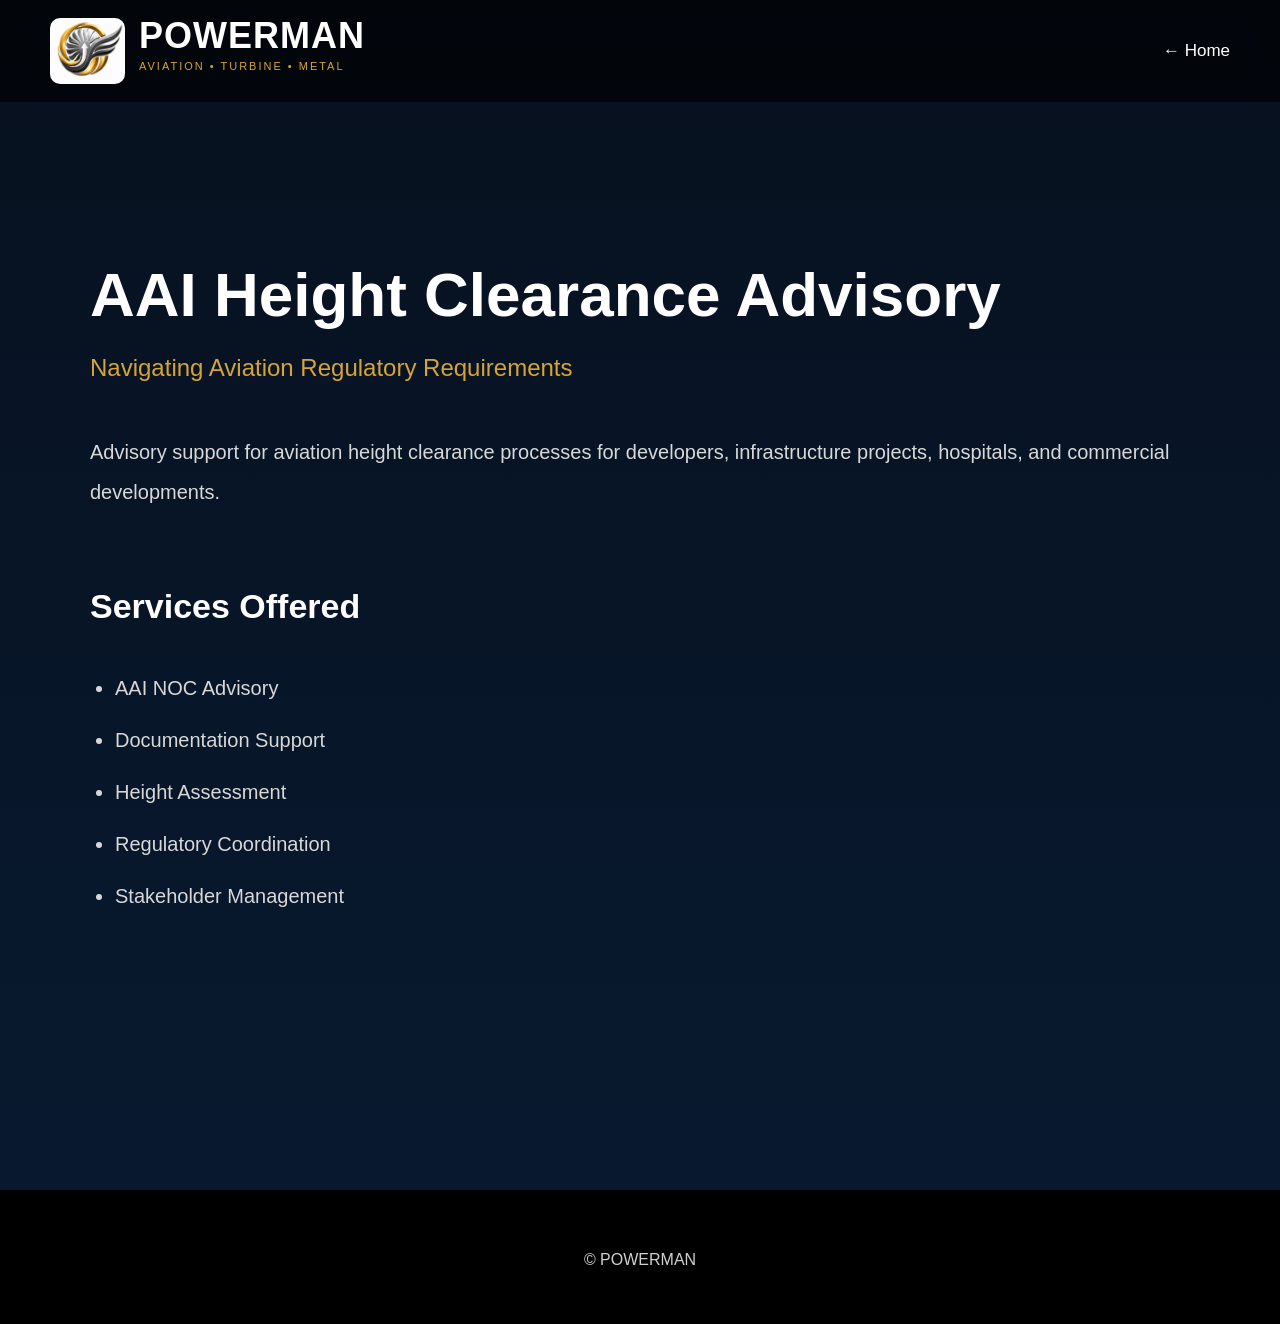
==== aai-height-clearance.html @ 08d2f118 "Update aai-height-clearance.html" ====
<!DOCTYPE html>

<html>

<head>

<meta charset="UTF-8">

<meta name="viewport"
content="width=device-width, initial-scale=1">

<title>

AAI Height Clearance Advisory | POWERMAN

</title>

<link rel="stylesheet"
href="style.css">

</head>

<body>

<header>

<div class="logo-section">

<img src="logo.png">

<div class="logo-text">

<h1>POWERMAN</h1>

<p>

AVIATION • TURBINE • METAL

</p>

</div>

</div>

<nav>

<a href="index.html">

← Home

</a>

</nav>

</header>

<section class="service-page">

<div class="service-container">

<h1>

AAI Height Clearance Advisory

</h1>

<p class="service-sub">

Navigating Aviation Regulatory Requirements

</p>

<div class="service-text">

<p>

Advisory support for aviation height clearance processes for developers, infrastructure projects, hospitals, and commercial developments.

</p>

<h2>

Services Offered

</h2>

<ul>

<li>AAI NOC Advisory</li>

<li>Documentation Support</li>

<li>Height Assessment</li>

<li>Regulatory Coordination</li>

<li>Stakeholder Management</li>

</ul>

</div>

</div>

</section>

<footer>

<p>

© POWERMAN

</p>

</footer>

</body>

</html>
---- style.css ----
body{
margin:0;
font-family:Arial,sans-serif;
background:#07111f;
color:white;
scroll-behavior:smooth;
overflow-x:hidden;
}

/* HEADER */

header{
position:fixed;
top:0;
left:0;
width:100%;
display:flex;
justify-content:space-between;
align-items:center;
padding:18px 50px;
background:rgba(0,0,0,0.65);
backdrop-filter:blur(10px);
z-index:1000;
box-sizing:border-box;
}

.logo-section{
display:flex;
align-items:flex-start;
gap:14px;
}

.logo-section img{
width:75px;
border-radius:10px;
}

.logo-text{
display:flex;
flex-direction:column;
justify-content:center;
}

.logo-text h1{
margin:0;
font-size:36px;
letter-spacing:1px;
font-weight:700;
line-height:1;
}

.logo-text p{
margin-top:6px;
font-size:11px;
color:#d4a437;
letter-spacing:2px;
font-weight:500;
white-space:nowrap;
}

/* NAVIGATION */

nav{
display:flex;
align-items:center;
}

nav a{
color:white;
text-decoration:none;
margin-left:32px;
font-size:17px;
transition:0.3s;
font-weight:500;
}

nav a:hover{
color:#d4a437;
}

/* HERO SECTION */

.hero{
height:100vh;

background:
linear-gradient(rgba(0,0,0,0.10),
rgba(0,0,0,0.18)),
url('aviation.jpg');

background-size:cover;
background-position:center;
background-repeat:no-repeat;

display:flex;
align-items:center;

padding:0 90px;

position:relative;

overflow:hidden;
}

/* GOLD AVIATION LINES */

.aviation-lines{
position:absolute;
top:0;
left:0;
width:100%;
height:100%;
overflow:hidden;
z-index:2;
pointer-events:none;
}

.aviation-lines span{
position:absolute;
height:1px;

background:linear-gradient(
90deg,
transparent,
rgba(212,164,55,0.9),
transparent
);

box-shadow:0 0 12px rgba(212,164,55,0.8);

animation:aviationMove 12s linear infinite;
}

/* LINE 1 */

.aviation-lines span:nth-child(1){
top:25%;
width:420px;
left:-450px;
animation-delay:0s;
}

/* LINE 2 */

.aviation-lines span:nth-child(2){
top:52%;
width:300px;
left:-350px;
animation-delay:2s;
}

/* LINE 3 */

.aviation-lines span:nth-child(3){
top:78%;
width:500px;
left:-520px;
animation-delay:4s;
}

@keyframes aviationMove{

0%{
transform:translateX(0);
opacity:0;
}

10%{
opacity:1;
}

90%{
opacity:1;
}

100%{
transform:translateX(2200px);
opacity:0;
}

}

/* HERO OVERLAY */

.hero-overlay{
position:absolute;
top:0;
left:0;
width:100%;
height:100%;

background:linear-gradient(
90deg,
rgba(5,12,22,0.72) 0%,
rgba(5,12,22,0.40) 40%,
rgba(5,12,22,0.10) 100%
);

z-index:1;
}

/* HERO CONTENT */

.hero-content{
position:relative;
z-index:3;
max-width:700px;
padding-top:40px;
}

.hero-small{
color:#d4a437;
font-size:15px;
letter-spacing:5px;
margin-bottom:22px;
font-weight:600;
}

.hero h2{
font-size:78px;
line-height:1.02;
margin-top:0;
margin-bottom:25px;
font-weight:700;
letter-spacing:-2px;
color:white;
}

.gold{
color:#d4a437;
display:block;
}

.hero-sub{
font-size:30px;
margin-bottom:28px;
color:#f2f2f2;
font-weight:500;
line-height:1.4;
}

.hero-text{
font-size:18px;
line-height:1.9;
color:#d6d6d6;
max-width:650px;
font-weight:300;
margin-bottom:50px;
}

.hero-buttons{
display:flex;
gap:24px;
flex-wrap:wrap;
}

/* BUTTONS */

.contact-btn,
.linkedin-btn,
.podcast-btn{
padding:16px 34px;
border-radius:12px;
text-decoration:none;
font-size:17px;
font-weight:600;
transition:0.3s;
display:inline-block;
}

.contact-btn{
background:#d4a437;
color:black;
}

.contact-btn:hover{
background:#e5b845;
transform:translateY(-3px);
}

.linkedin-btn{
background:#0077b5;
color:white;
}

.linkedin-btn:hover{
background:#0a66c2;
transform:translateY(-3px);
}

.podcast-btn{
background:#ff0000;
color:white;
}

.podcast-btn:hover{
background:#cc0000;
transform:translateY(-3px);
}

/* SECTION TITLES */

.section-title{
text-align:center;
font-size:48px;
margin-bottom:20px;
font-weight:700;
}

/* ABOUT SECTION */

.about{
background:#0b1726;
padding:110px 20px;
display:flex;
justify-content:center;
align-items:center;
}

.about-container{
max-width:1100px;
background:rgba(255,255,255,0.03);
padding:60px;
border-radius:24px;
border:1px solid rgba(212,164,55,0.2);
box-shadow:0 10px 40px rgba(0,0,0,0.35);
backdrop-filter:blur(10px);
}

.about p{
font-size:20px;
line-height:2;
color:#d8d8d8;
font-weight:300;
text-align:justify;
}

/* DOMAIN EXPERTS */

.team-section{
background:#07111f;
padding:110px 20px;
display:flex;
justify-content:center;
}

.team-container{
max-width:1200px;
width:100%;
}

.team-intro{
font-size:20px;
line-height:2;
color:#d8d8d8;
text-align:justify;
max-width:1000px;
margin:0 auto 60px auto;
}

.expertise-grid{
display:grid;
grid-template-columns:repeat(auto-fit,minmax(280px,1fr));
gap:30px;
}

.expertise-card{
background:rgba(255,255,255,0.03);
padding:35px;
border-radius:22px;
border:1px solid rgba(212,164,55,0.2);
box-shadow:0 10px 30px rgba(0,0,0,0.35);
transition:0.3s;
}

.expertise-card:hover{
transform:translateY(-8px);
border-color:#d4a437;
}

.expertise-card h3{
font-size:24px;
margin-top:0;
margin-bottom:22px;
color:#d4a437;
line-height:1.4;
}

.expertise-card p{
font-size:18px;
line-height:1.8;
color:#d8d8d8;
}

.expertise-card ul{
padding-left:20px;
}

.expertise-card li{
font-size:17px;
line-height:1.9;
color:#d8d8d8;
margin-bottom:6px;
}

/* SERVICES */

.services{
background:#07111f;
padding:110px 40px;
}

.services-grid{
display:grid;
grid-template-columns:repeat(auto-fit,minmax(280px,1fr));
gap:30px;
margin-top:60px;
}

.service-card{
background:#0d1a2b;
padding:35px;
border-radius:20px;
border:1px solid rgba(212,164,55,0.3);
transition:0.3s;
}

.service-card:hover{
transform:translateY(-8px);
border-color:#d4a437;
}

.service-icon{
font-size:48px;
margin-bottom:20px;
color:#d4a437;
}

.service-card h3{
font-size:24px;
margin-top:0;
margin-bottom:20px;
}

.service-card p{
font-size:18px;
line-height:1.8;
color:#cfcfcf;
}

/* PROJECTS */

.projects{
background:#07111f;
padding:110px 40px;
}

.projects-grid{
display:grid;
grid-template-columns:repeat(auto-fit,minmax(300px,1fr));
gap:30px;
margin-top:60px;
}

.project-card{
position:relative;
height:380px;
border-radius:20px;
overflow:hidden;
cursor:pointer;
}

.project-card img{
width:100%;
height:100%;
object-fit:cover;
transition:0.5s;
}

.project-card:hover img{
transform:scale(1.08);
}

.project-overlay{
position:absolute;
bottom:0;
left:0;
width:100%;
padding:28px;

background:linear-gradient(
transparent,
rgba(0,0,0,0.92)
);

box-sizing:border-box;
}

.project-overlay h3{
font-size:24px;
margin-bottom:14px;
}

.project-overlay p{
font-size:17px;
line-height:1.7;
color:#e0e0e0;
}

/* FOUNDER SECTION */

.founder-section{
background:#081321;
padding:120px 20px;
display:flex;
justify-content:center;
}

.founder-container{
max-width:1250px;
width:100%;
display:grid;
grid-template-columns:300px 1fr;
gap:70px;
align-items:flex-start;

background:rgba(255,255,255,0.03);

padding:70px;

border-radius:30px;

border:1px solid rgba(212,164,55,0.15);

box-shadow:0 15px 50px rgba(0,0,0,0.35);

box-sizing:border-box;
}

.founder-image{
display:flex;
justify-content:center;
align-items:center;
}

.founder-image img{
width:100%;
max-width:300px;
height:360px;
object-fit:contain;
border-radius:24px;
border:2px solid rgba(212,164,55,0.35);
box-shadow:0 10px 30px rgba(0,0,0,0.45);
}

.founder-content{
padding-top:20px;
max-width:760px;
}

.founder-content h2{
font-size:52px;
line-height:1.1;
margin-top:0;
margin-bottom:15px;
font-weight:700;
}

.founder-title{
font-size:24px;
color:#d4a437;
margin-bottom:30px;
font-weight:600;
}

.founder-text{
font-size:18px;
line-height:2;
color:#d8d8d8;
max-width:850px;
text-align:justify;
}

/* FOOTER */

footer{
background:black;
padding:45px 20px;
text-align:center;
}

footer p{
font-size:16px;
color:#d0d0d0;
margin-bottom:10px;
}

/* PREMIUM MOBILE MENU */

.menu-toggle{
display:none;
flex-direction:column;
justify-content:center;
gap:6px;
cursor:pointer;
position:absolute;
top:24px;
right:22px;
z-index:3000;
}

.menu-toggle span{
width:30px;
height:2px;
background:#d4a437;
border-radius:10px;
transition:0.4s;
}

.menu-toggle.active span:nth-child(1){
transform:rotate(45deg)
translate(6px,6px);
}

.menu-toggle.active span:nth-child(2){
opacity:0;
}

.menu-toggle.active span:nth-child(3){
transform:rotate(-45deg)
translate(5px,-5px);
}

/* MOBILE */

@media(max-width:900px){

header{
padding:18px 20px;
flex-wrap:wrap;
}

.logo-text h1{
font-size:28px;
}

.logo-text p{
font-size:9px;
letter-spacing:1px;
}

.menu-toggle{
display:flex;
}

.mobile-nav{
display:none;
flex-direction:column;
width:100%;
background:rgba(5,12,22,0.97);
padding:25px;
margin-top:20px;
border-radius:18px;
border:1px solid rgba(212,164,55,0.15);
box-shadow:0 10px 35px rgba(0,0,0,0.45);
}

.mobile-nav.active{
display:flex;
animation:menuFade 0.4s ease;
}

.mobile-nav a{
margin:14px 0;
font-size:18px;
text-align:center;
color:white;
}

.mobile-nav a:hover{
color:#d4a437;
}

.hero{
padding:0 28px;
}

.hero-content{
max-width:100%;
padding-top:80px;
}

.hero h2{
font-size:52px;
}

.hero-sub{
font-size:22px;
}

.hero-text{
font-size:17px;
line-height:1.8;
}

.hero-buttons{
gap:18px;
}

.contact-btn,
.linkedin-btn,
.podcast-btn{
padding:14px 24px;
font-size:16px;
}

.section-title{
font-size:38px;
}

.about-container{
padding:35px;
}

.about p,
.team-intro{
font-size:17px;
}

.founder-container{
grid-template-columns:1fr;
gap:40px;
padding:40px 30px;
}

.founder-content{
padding-top:0;
text-align:center;
}

.founder-content h2{
font-size:38px;
}

.founder-title{
font-size:20px;
}

.founder-text{
font-size:17px;
line-height:1.9;
text-align:center;
}

.founder-image img{
height:auto;
max-width:260px;
}

}

@keyframes menuFade{

from{
opacity:0;
transform:translateY(-10px);
}

to{
opacity:1;
transform:translateY(0);
}

}
/* PREMIUM AVIATION DROPDOWN */

.dropdown{

position:relative;

display:inline-block;

padding-bottom:25px;

}
.dropdown > a{
color:white;
text-decoration:none;
font-size:17px;
font-weight:500;
padding:10px 0;
transition:0.3s;
}

.dropdown > a:hover{
color:#d4a437;
}

.dropdown-content{

display:none;

position:absolute;

top:38px;

left:50%;

transform:translateX(-50%);

width:320px;

background:
linear-gradient(
145deg,
rgba(5,15,30,0.97),
rgba(8,20,40,0.97)
);

border-radius:18px;

padding:14px;

border:1px solid rgba(212,164,55,0.12);

box-shadow:
0 15px 45px rgba(0,0,0,0.45);

backdrop-filter:blur(14px);

z-index:9999;

animation:dropdownFade 0.25s ease;

}

/* MENU ITEMS */

.dropdown-content a{

display:block;

padding:12px 16px;

margin-bottom:5px;

border-radius:10px;

font-size:15px;

font-weight:500;

line-height:1.35;

white-space:nowrap;

color:white;

text-decoration:none;

transition:0.25s;

background:rgba(255,255,255,0.02);

}

/* HOVER */

.dropdown-content a:hover{

background:
rgba(212,164,55,0.12);

color:#d4a437;

padding-left:24px;

}

/* SHOW MENU */

.dropdown:hover .dropdown-content,
.dropdown-content:hover{

display:block;

}
/* FADE */

@keyframes dropdownFade{

from{

opacity:0;

transform:
translateX(-50%)
translateY(8px);

}

to{

opacity:1;

transform:
translateX(-50%)
translateY(0);

}

}
.service-page{

padding-top:150px;

padding-bottom:120px;

background:#07111f;

min-height:100vh;

}

.service-container{

max-width:1100px;

margin:auto;

padding:40px;

}

.service-container h1{

font-size:58px;

margin-bottom:15px;

}

.service-sub{

font-size:22px;

color:#d4a437;

margin-bottom:40px;

}

.service-image{

width:100%;

border-radius:22px;

margin-bottom:45px;

}

.service-text{

font-size:20px;

line-height:2;

color:#d8d8d8;

}

.service-text h2{

margin-top:50px;

font-size:34px;

}

.service-text ul{

line-height:2;

font-size:20px;

}
/* SERVICE PAGES */

.service-page{

padding-top:170px;

padding-bottom:120px;

background:

linear-gradient(
180deg,
#07111f,
#08192f
);

min-height:100vh;

}

.service-container{

max-width:1100px;

margin:auto;

padding:40px;

}

.service-container h1{

font-size:62px;

margin-bottom:15px;

line-height:1.1;

}

.service-sub{

font-size:24px;

color:#d4a437;

margin-bottom:50px;

}

.service-text{

font-size:20px;

line-height:2;

color:#d8d8d8;

}

.service-text h2{

margin-top:60px;

font-size:34px;

color:white;

}

.service-text ul{

padding-left:25px;

line-height:2;

}

.service-text li{

margin-bottom:12px;

}
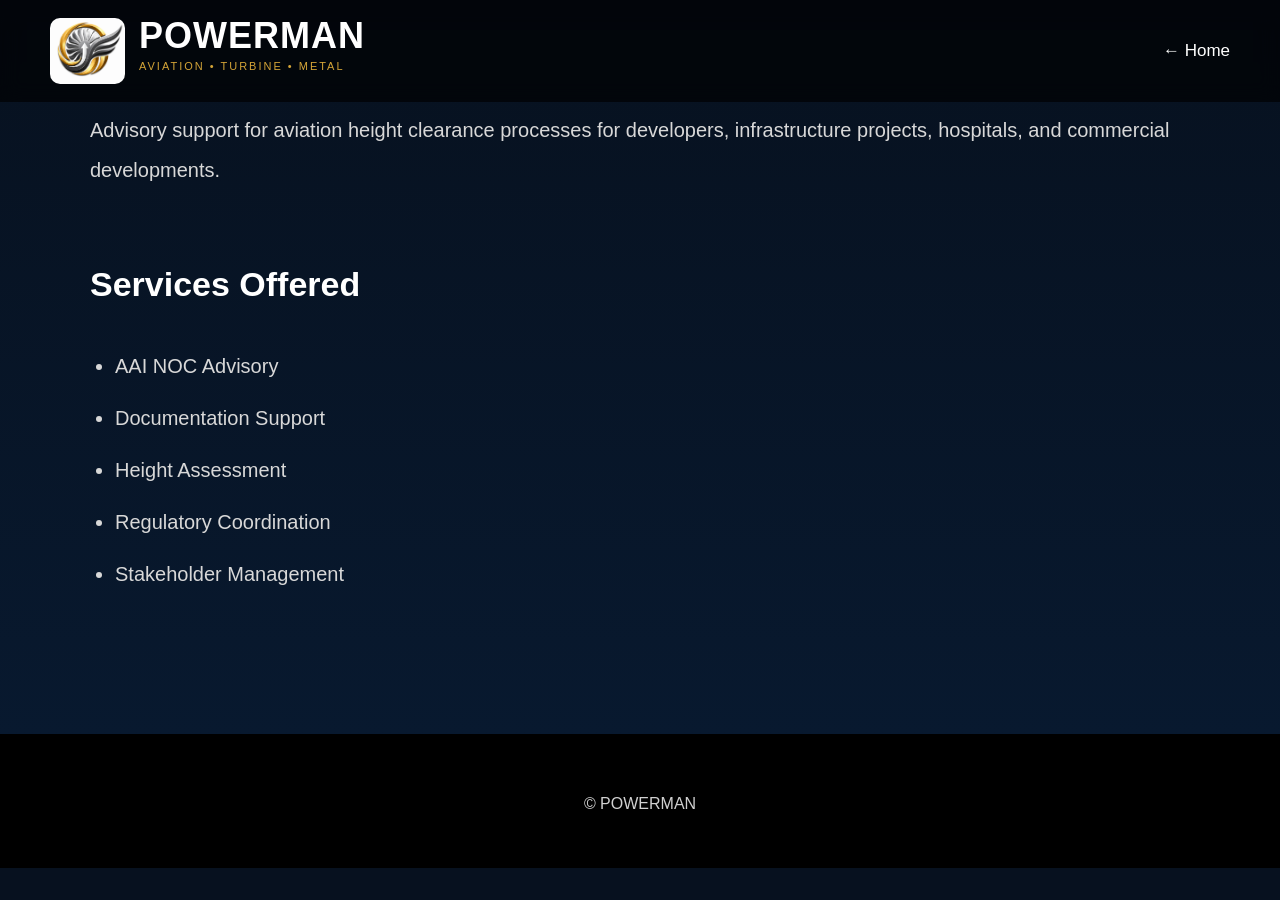
==== commit fb5f4814: "Update aai-height-clearance.html" ====
--- a/aai-height-clearance.html
+++ b/aai-height-clearance.html
@@ -58,17 +58,7 @@
 
 <div class="service-container">
 
-<h1>
 
-AAI Height Clearance Advisory
-
-</h1>
-
-<p class="service-sub">
-
-Navigating Aviation Regulatory Requirements
-
-</p>
 
 <div class="service-text">
 
--- a/style.css
+++ b/style.css
@@ -989,9 +989,9 @@
 
 .service-page{
 
-padding-top:170px;
-
-padding-bottom:120px;
+padding-top:50px;
+
+padding-bottom:80px;
 
 background:
 
@@ -1001,7 +1001,7 @@
 #08192f
 );
 
-min-height:100vh;
+min-height:auto;
 
 }
 
@@ -1068,3 +1068,155 @@
 margin-bottom:12px;
 
 }
+/* SERVICE HERO */
+
+.service-hero{
+
+height:460px;
+
+display:flex;
+
+align-items:center;
+
+justify-content:center;
+
+position:relative;
+
+margin-top:100px;
+
+background-size:cover;
+
+background-position:center center;
+
+background-repeat:no-repeat;
+
+overflow:hidden;
+
+background-color:#07111f;
+
+}
+
+.service-hero::before{
+
+content:"";
+
+position:absolute;
+
+top:0;
+
+left:0;
+
+width:100%;
+
+height:100%;
+
+background:
+
+linear-gradient(
+90deg,
+rgba(5,10,20,0.82),
+rgba(5,10,20,0.45)
+);
+
+}
+
+.service-hero-content{
+
+position:relative;
+
+z-index:2;
+
+width:100%;
+
+max-width:1200px;
+
+padding-left:120px;
+
+padding-right:120px;
+
+display:flex;
+
+flex-direction:column;
+
+justify-content:center;
+
+height:100%;
+
+box-sizing:border-box;
+
+}
+
+.service-hero h1{
+
+font-size:58px;
+
+line-height:1.05;
+
+font-weight:700;
+
+max-width:650px;
+
+margin-bottom:20px;
+
+}
+
+.service-hero p{
+
+font-size:26px;
+
+color:#d4a437;
+
+max-width:650px;
+
+line-height:1.4;
+
+}
+
+
+/* MOBILE */
+
+@media(max-width:900px){
+
+.service-hero{
+
+height:320px;
+
+margin-top:90px;
+
+background-size:cover;
+
+background-position:center center;
+
+}
+
+.service-hero-content{
+
+padding-left:32px;
+
+padding-right:32px;
+
+}
+
+.service-hero h1{
+
+font-size:42px;
+
+max-width:280px;
+
+line-height:1.05;
+
+margin-bottom:14px;
+
+}
+
+.service-hero p{
+
+font-size:18px;
+
+max-width:260px;
+
+line-height:1.4;
+
+}
+
+}
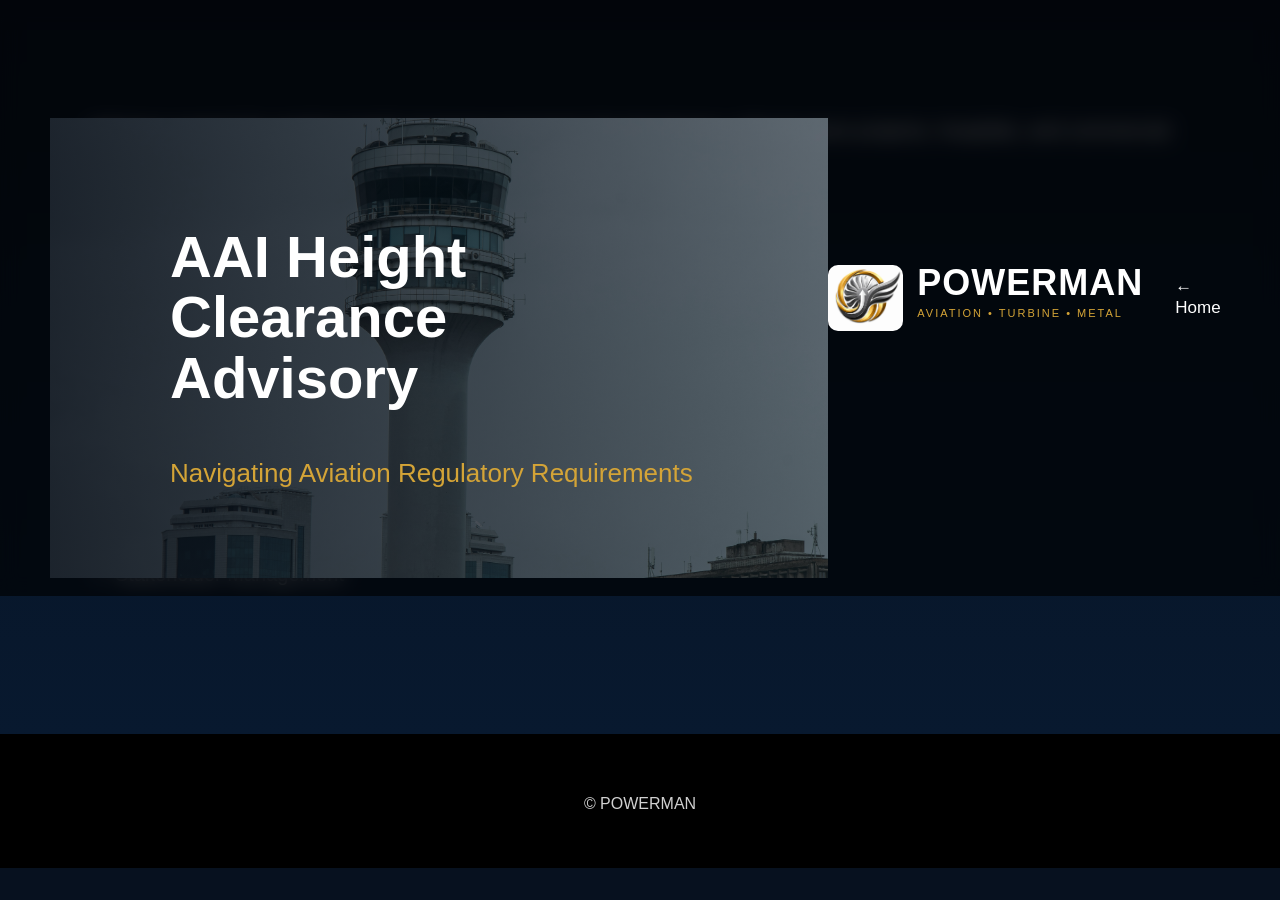
==== commit f81ff721: "Update aai-height-clearance.html" ====
--- a/aai-height-clearance.html
+++ b/aai-height-clearance.html
@@ -23,7 +23,39 @@
 <body>
 
 <header>
+<section
 
+class="service-hero"
+
+style="
+
+background-image:
+
+url('aai-banner.jpg');
+
+background-position:center center;
+
+"
+
+>
+
+<div class="service-hero-content">
+
+<h1>
+
+AAI Height Clearance Advisory
+
+</h1>
+
+<p>
+
+Navigating Aviation Regulatory Requirements
+
+</p>
+
+</div>
+
+</section>
 <div class="logo-section">
 
 <img src="logo.png">
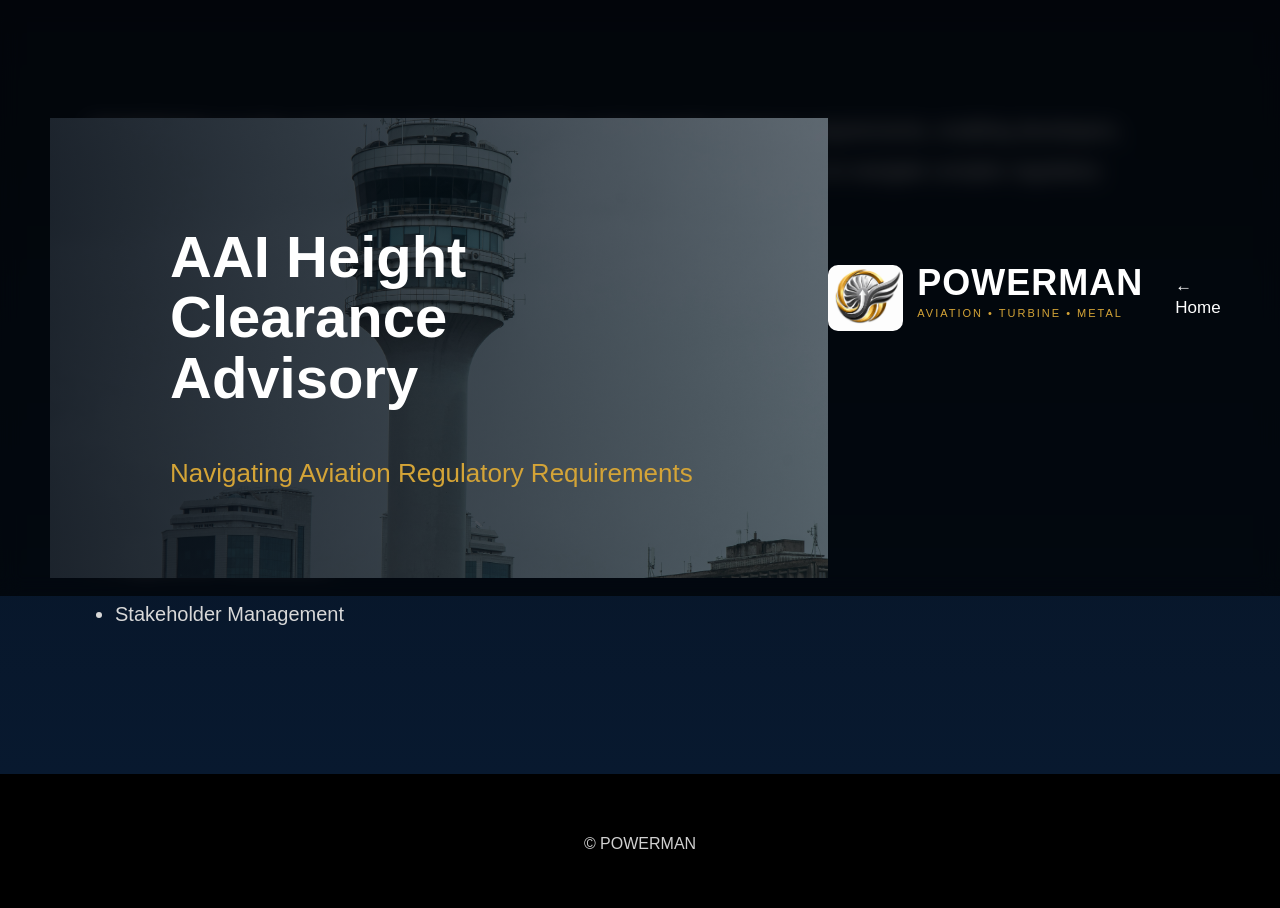
==== commit 52749e26: "Update aai-height-clearance.html" ====
--- a/aai-height-clearance.html
+++ b/aai-height-clearance.html
@@ -96,10 +96,9 @@
 
 <p>
 
-Advisory support for aviation height clearance processes for developers, infrastructure projects, hospitals, and commercial developments.
+POWERMAN provides specialised advisory support for aviation height clearance requirements, enabling developers, infrastructure projects, hospitals, commercial developments, and industrial facilities to navigate complex regulatory processes efficiently.
 
 </p>
-
 <h2>
 
 Services Offered
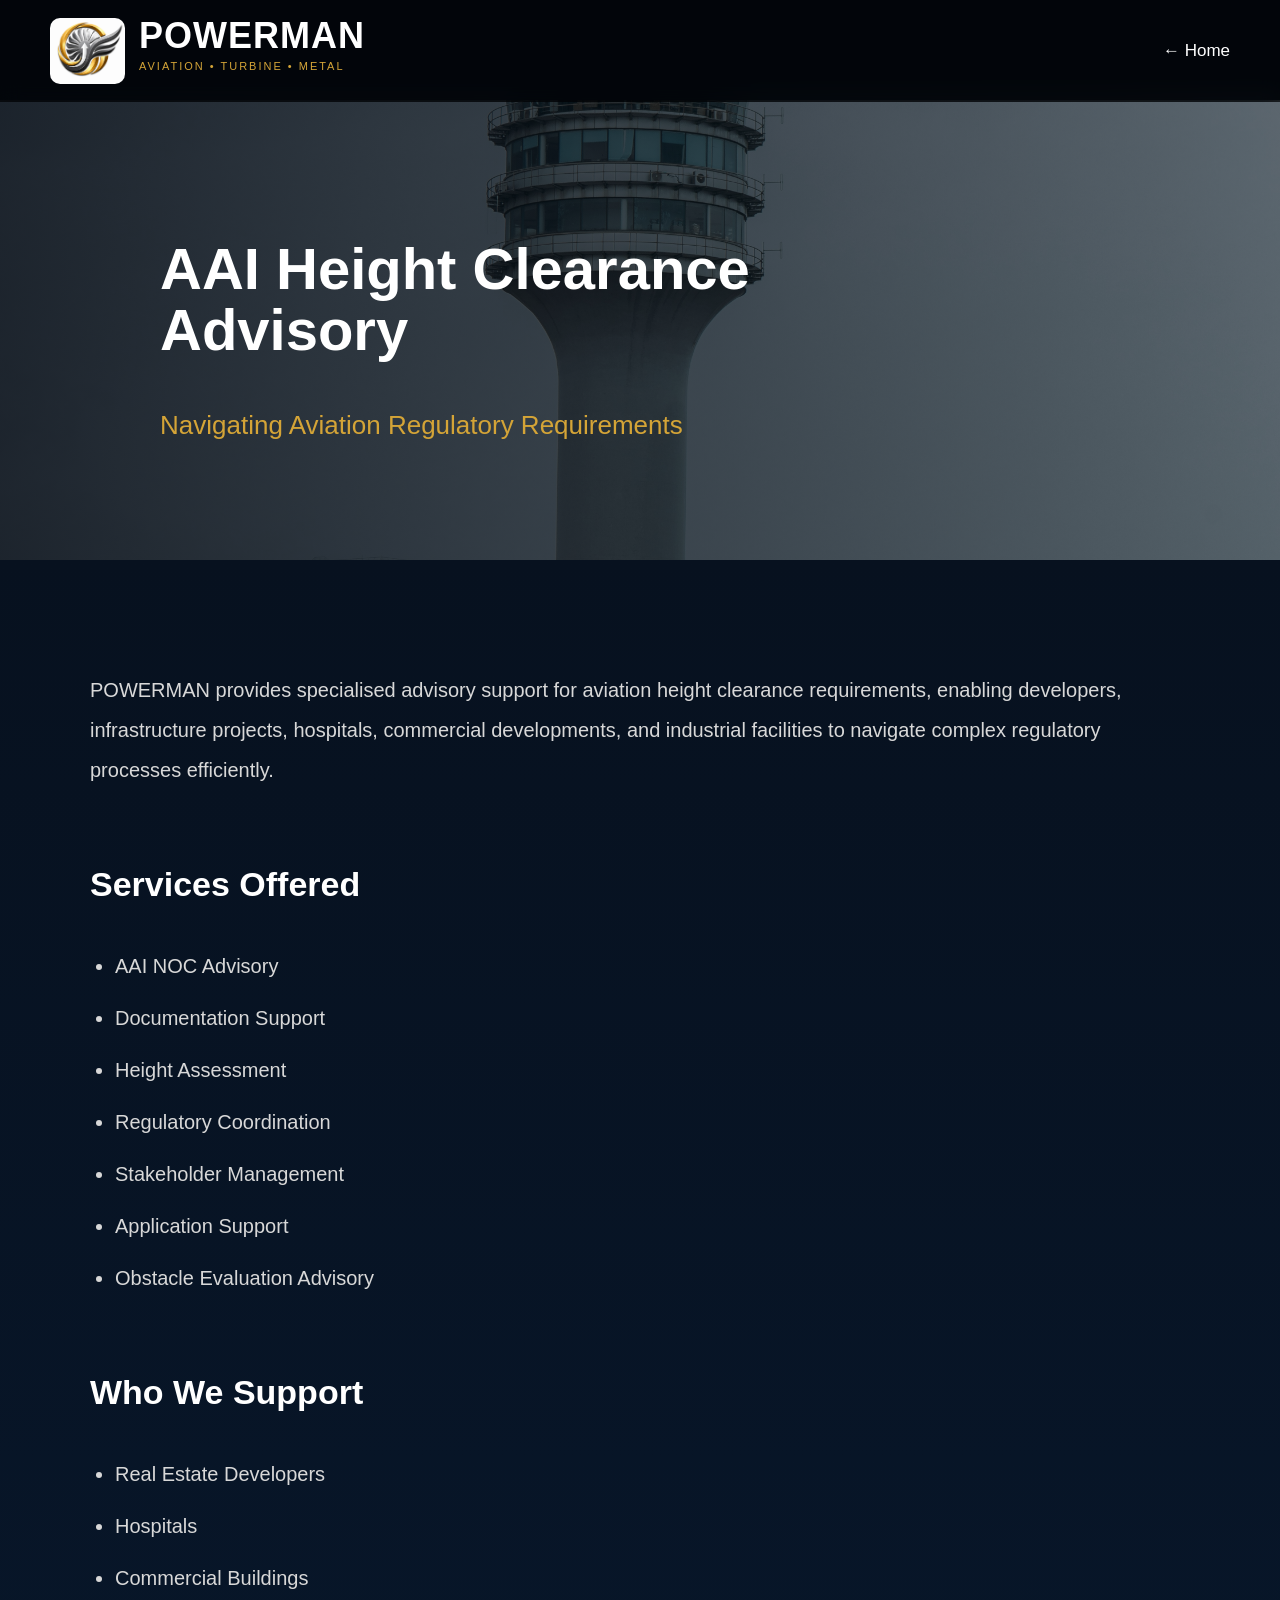
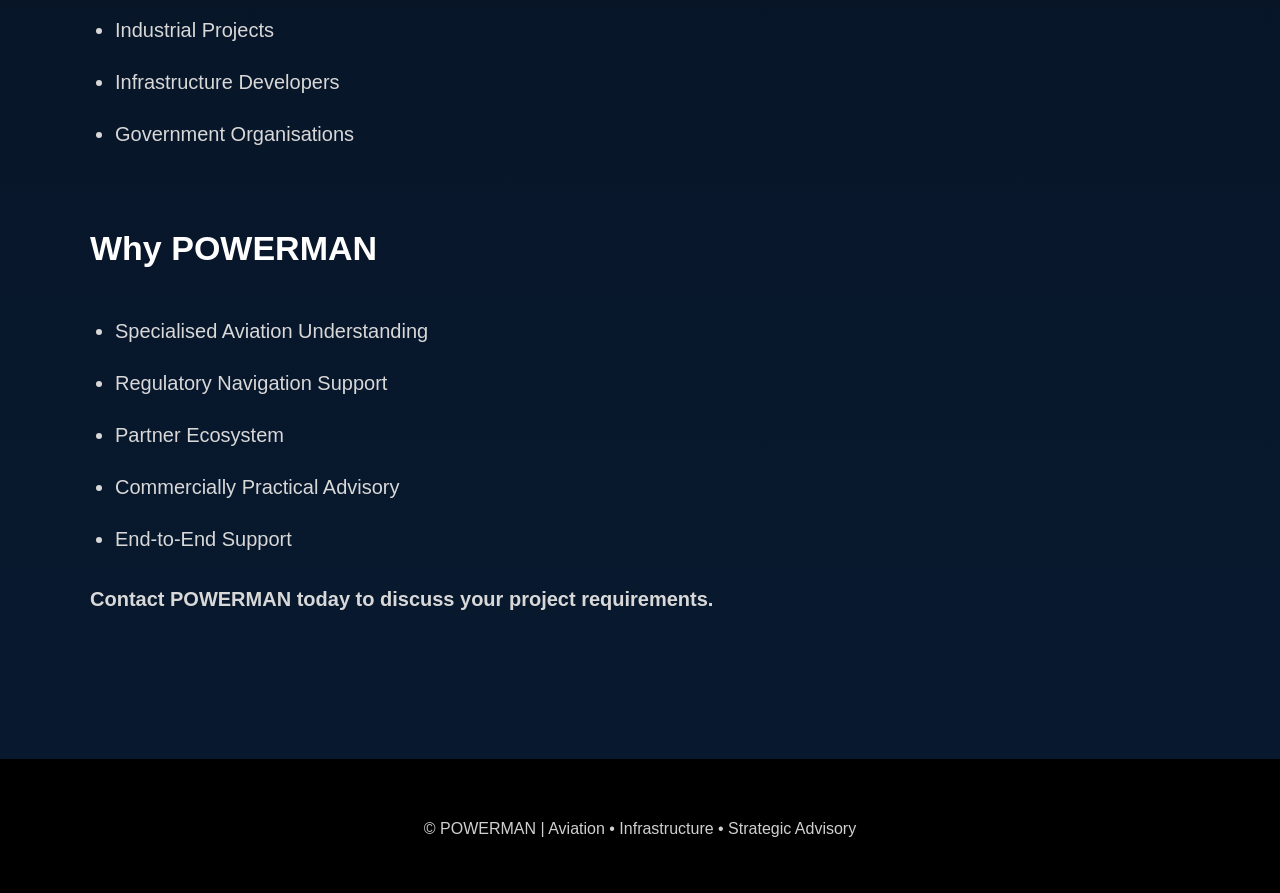
==== commit 27911cc5: "Update aai-height-clearance.html" ====
--- a/aai-height-clearance.html
+++ b/aai-height-clearance.html
@@ -1,6 +1,6 @@
 <!DOCTYPE html>
 
-<html>
+<html lang="en">
 
 <head>
 
@@ -22,7 +22,47 @@
 
 <body>
 
+
+
+<!-- HEADER -->
+
 <header>
+
+<div class="logo-section">
+
+<img src="logo.png" alt="POWERMAN">
+
+<div class="logo-text">
+
+<h1>POWERMAN</h1>
+
+<p>
+
+AVIATION • TURBINE • METAL
+
+</p>
+
+</div>
+
+</div>
+
+<nav>
+
+<a href="index.html">
+
+← Home
+
+</a>
+
+</nav>
+
+</header>
+
+
+
+
+<!-- HERO SECTION -->
+
 <section
 
 class="service-hero"
@@ -56,49 +96,27 @@
 </div>
 
 </section>
-<div class="logo-section">
-
-<img src="logo.png">
-
-<div class="logo-text">
-
-<h1>POWERMAN</h1>
-
-<p>
-
-AVIATION • TURBINE • METAL
-
-</p>
-
-</div>
-
-</div>
-
-<nav>
-
-<a href="index.html">
-
-← Home
-
-</a>
-
-</nav>
-
-</header>
+
+
+
+
+<!-- CONTENT -->
 
 <section class="service-page">
 
 <div class="service-container">
 
-
-
 <div class="service-text">
 
+
 <p>
 
 POWERMAN provides specialised advisory support for aviation height clearance requirements, enabling developers, infrastructure projects, hospitals, commercial developments, and industrial facilities to navigate complex regulatory processes efficiently.
 
 </p>
+
+
+
 <h2>
 
 Services Offered
@@ -117,24 +135,94 @@
 
 <li>Stakeholder Management</li>
 
+<li>Application Support</li>
+
+<li>Obstacle Evaluation Advisory</li>
+
 </ul>
 
+
+
+
+<h2>
+
+Who We Support
+
+</h2>
+
+<ul>
+
+<li>Real Estate Developers</li>
+
+<li>Hospitals</li>
+
+<li>Commercial Buildings</li>
+
+<li>Industrial Projects</li>
+
+<li>Infrastructure Developers</li>
+
+<li>Government Organisations</li>
+
+</ul>
+
+
+
+
+<h2>
+
+Why POWERMAN
+
+</h2>
+
+<ul>
+
+<li>Specialised Aviation Understanding</li>
+
+<li>Regulatory Navigation Support</li>
+
+<li>Partner Ecosystem</li>
+
+<li>Commercially Practical Advisory</li>
+
+<li>End-to-End Support</li>
+
+</ul>
+
+
+
+
+<p>
+
+<strong>
+
+Contact POWERMAN today to discuss your project requirements.
+
+</strong>
+
+</p>
+
+
 </div>
 
 </div>
 
 </section>
 
+
+
+
 <footer>
 
 <p>
 
-© POWERMAN
+© POWERMAN | Aviation • Infrastructure • Strategic Advisory
 
 </p>
 
 </footer>
 
+
 </body>
 
 </html>
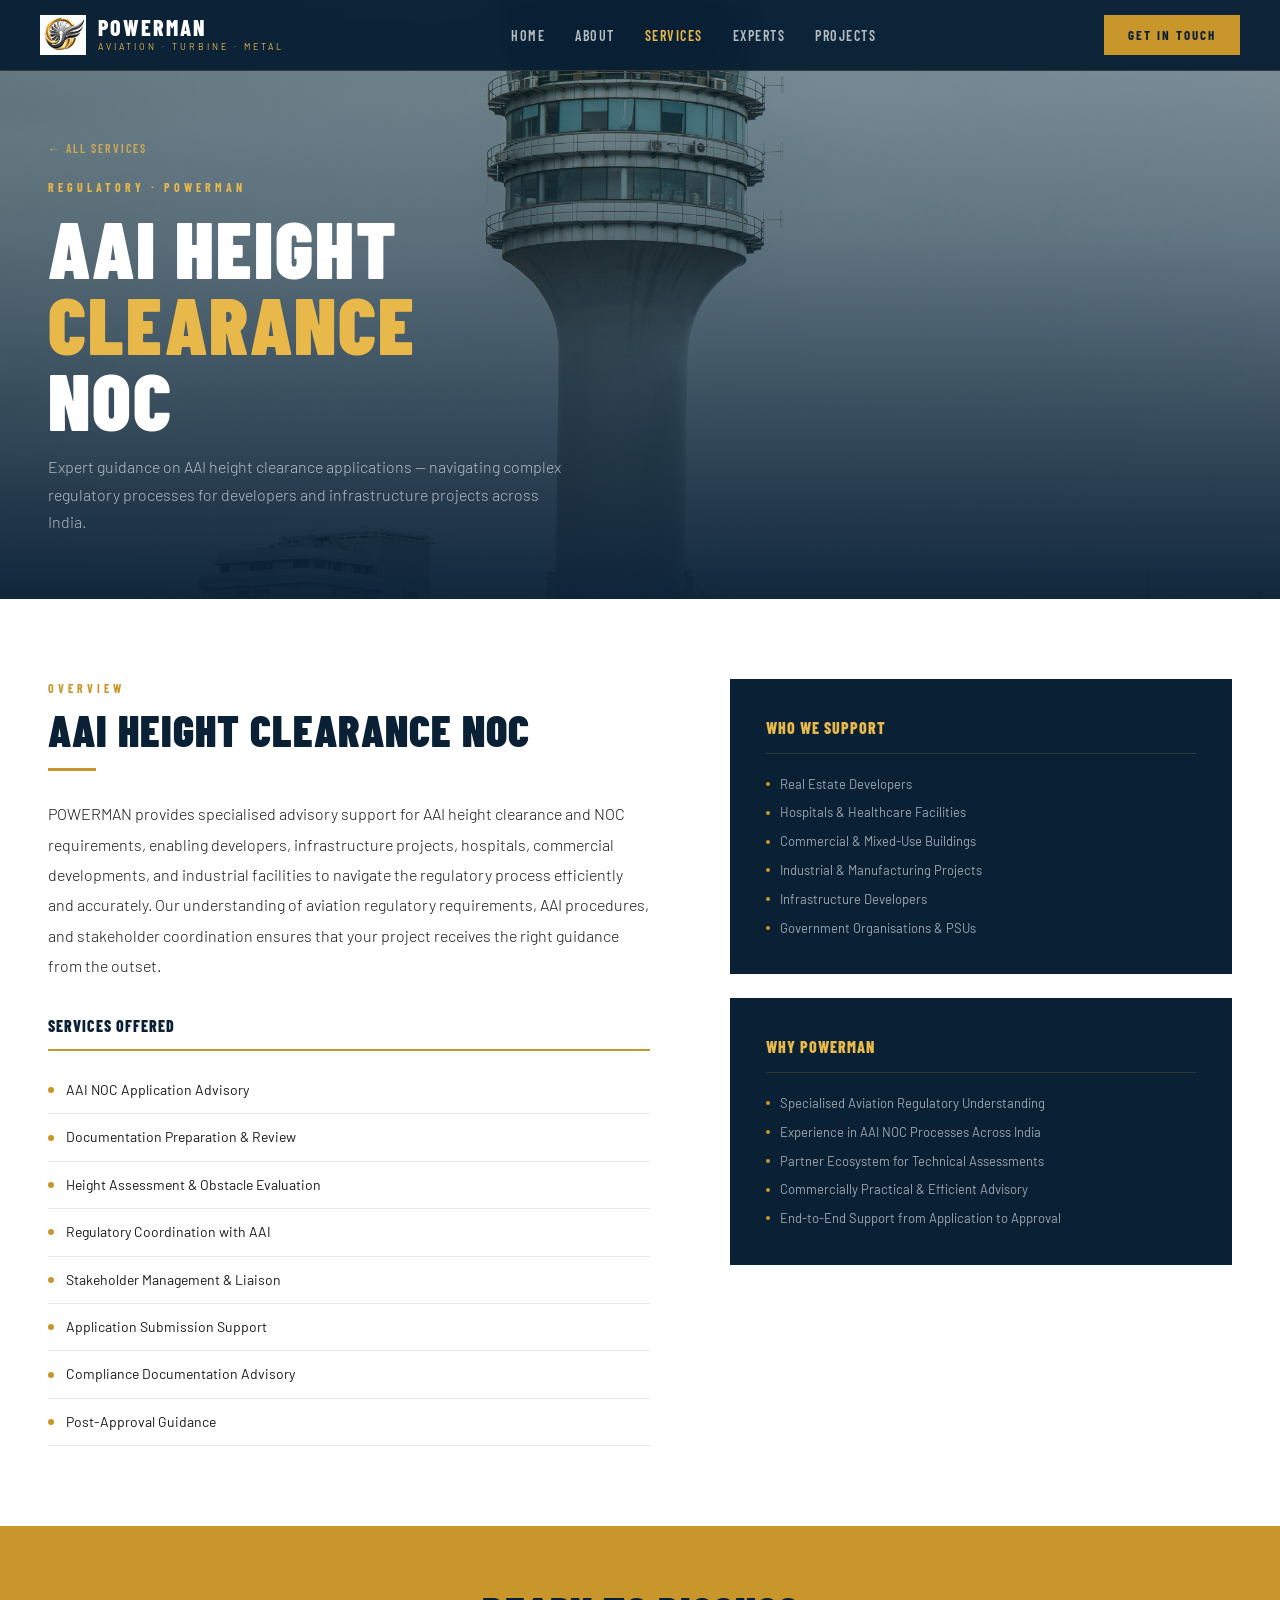
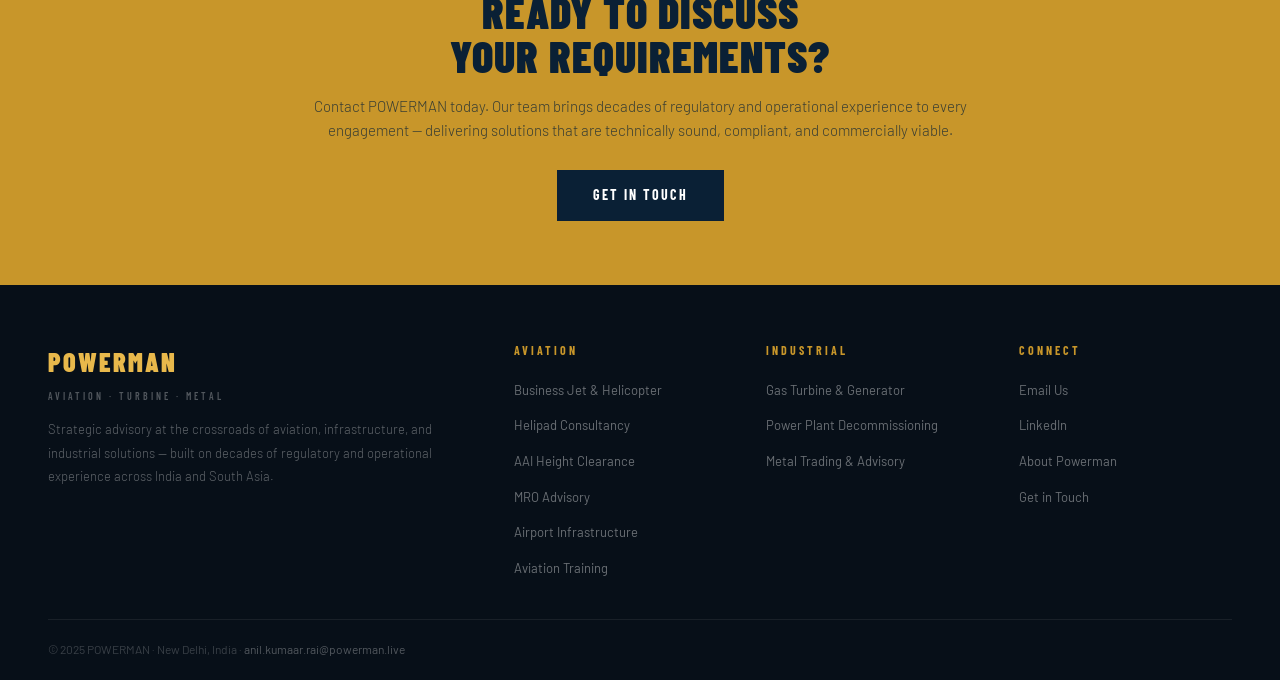
==== commit dd181719: "Add files via upload" ====
--- a/aai-height-clearance.html
+++ b/aai-height-clearance.html
@@ -1,228 +1,158 @@
 <!DOCTYPE html>
-
 <html lang="en">
-
 <head>
-
-<meta charset="UTF-8">
-
-<meta name="viewport"
-content="width=device-width, initial-scale=1">
-
-<title>
-
-AAI Height Clearance Advisory | POWERMAN
-
-</title>
-
-<link rel="stylesheet"
-href="style.css">
-
+<meta charset="UTF-8"/>
+<meta name="viewport" content="width=device-width,initial-scale=1.0"/>
+<title>AAI Height Clearance NOC | POWERMAN</title>
+<meta name="description" content="POWERMAN provides aai height clearance noc services across India, Madagascar and South Asia. Expert aviation and industrial advisory."/>
+<link rel="icon" href="logo.png"/>
+<link href="https://fonts.googleapis.com/css2?family=Barlow+Condensed:wght@400;600;700;800;900&family=Barlow:wght@300;400;500&display=swap" rel="stylesheet"/>
+<link rel="stylesheet" href="powerman-service.css"/>
 </head>
-
 <body>
 
+<nav>
+  <div class="nav-inner">
+    <a href="index.html" class="nav-brand">
+      <img src="logo.png" alt="POWERMAN"/>
+      <div>
+        <div class="nav-brand-name">POWERMAN</div>
+        <div class="nav-brand-sub">Aviation · Turbine · Metal</div>
+      </div>
+    </a>
+    <ul class="nav-links">
+      <li><a href="index.html">Home</a></li>
+      <li><a href="index.html#about">About</a></li>
+      <li><a href="index.html#services" class="active">Services</a></li>
+      <li><a href="index.html#experts">Experts</a></li>
+      <li><a href="index.html#projects">Projects</a></li>
+    </ul>
+    <a href="index.html#contact" class="nav-cta">Get in Touch</a>
+    <button class="hamburger" onclick="document.getElementById('mob').classList.toggle('open')" aria-label="Menu">
+      <span></span><span></span><span></span>
+    </button>
+  </div>
+  <div class="mobile-menu" id="mob">
+    <a href="index.html">Home</a>
+    <a href="index.html#about">About</a>
+    <a href="index.html#services">Services</a>
+    <a href="index.html#experts">Experts</a>
+    <a href="index.html#contact">Contact</a>
+  </div>
+</nav>
 
-
-<!-- HEADER -->
-
-<header>
-
-<div class="logo-section">
-
-<img src="logo.png" alt="POWERMAN">
-
-<div class="logo-text">
-
-<h1>POWERMAN</h1>
-
-<p>
-
-AVIATION • TURBINE • METAL
-
-</p>
-
+<!-- PAGE HERO -->
+<div class="page-hero">
+  <div class="page-hero-img" style="background-image:url('aai-banner.jpg')"></div>
+  <div class="page-hero-overlay"></div>
+  <div class="page-hero-content">
+    <a href="index.html#services" class="page-hero-back">← All Services</a>
+    <div class="page-hero-tag">Regulatory · POWERMAN</div>
+    <h1 class="page-hero-h1">AAI HEIGHT<br><span>CLEARANCE</span><br>NOC</h1>
+    <p class="page-hero-sub">Expert guidance on AAI height clearance applications — navigating complex regulatory processes for developers and infrastructure projects across India.</p>
+  </div>
 </div>
 
+<!-- PAGE BODY -->
+<div class="page-body">
+  <div class="two-col">
+    <div>
+      <div class="section-tag">Overview</div>
+      <h2 class="section-h2">AAI HEIGHT CLEARANCE NOC</h2>
+      <div class="divider"></div>
+      <p class="intro-text">POWERMAN provides specialised advisory support for AAI height clearance and NOC requirements, enabling developers, infrastructure projects, hospitals, commercial developments, and industrial facilities to navigate the regulatory process efficiently and accurately. Our understanding of aviation regulatory requirements, AAI procedures, and stakeholder coordination ensures that your project receives the right guidance from the outset.</p>
+
+      <div class="service-list-title">Services Offered</div>
+      <ul class="service-list">
+        <li>AAI NOC Application Advisory</li>
+<li>Documentation Preparation & Review</li>
+<li>Height Assessment & Obstacle Evaluation</li>
+<li>Regulatory Coordination with AAI</li>
+<li>Stakeholder Management & Liaison</li>
+<li>Application Submission Support</li>
+<li>Compliance Documentation Advisory</li>
+<li>Post-Approval Guidance</li>
+      </ul>
+    </div>
+
+    <div>
+      <div class="sidebar-card">
+        <div class="sidebar-card-title">Who We Support</div>
+        <ul class="sidebar-list">
+          <li>Real Estate Developers</li>
+<li>Hospitals & Healthcare Facilities</li>
+<li>Commercial & Mixed-Use Buildings</li>
+<li>Industrial & Manufacturing Projects</li>
+<li>Infrastructure Developers</li>
+<li>Government Organisations & PSUs</li>
+        </ul>
+      </div>
+      <div class="sidebar-card">
+        <div class="sidebar-card-title">Why POWERMAN</div>
+        <ul class="sidebar-list">
+          <li>Specialised Aviation Regulatory Understanding</li>
+<li>Experience in AAI NOC Processes Across India</li>
+<li>Partner Ecosystem for Technical Assessments</li>
+<li>Commercially Practical & Efficient Advisory</li>
+<li>End-to-End Support from Application to Approval</li>
+        </ul>
+      </div>
+    </div>
+  </div>
 </div>
 
-<nav>
-
-<a href="index.html">
-
-← Home
-
-</a>
-
-</nav>
-
-</header>
-
-
-
-
-<!-- HERO SECTION -->
-
-<section
-
-class="service-hero"
-
-style="
-
-background-image:
-
-url('aai-banner.jpg');
-
-background-position:center center;
-
-"
-
->
-
-<div class="service-hero-content">
-
-<h1>
-
-AAI Height Clearance Advisory
-
-</h1>
-
-<p>
-
-Navigating Aviation Regulatory Requirements
-
-</p>
-
+<!-- CTA STRIP -->
+<div class="cta-strip">
+  <div class="cta-strip-inner">
+    <h2 class="cta-h">READY TO DISCUSS<br>YOUR REQUIREMENTS?</h2>
+    <p class="cta-p">Contact POWERMAN today. Our team brings decades of regulatory and operational experience to every engagement — delivering solutions that are technically sound, compliant, and commercially viable.</p>
+    <a href="index.html#contact" class="btn-dark">Get in Touch</a>
+  </div>
 </div>
 
-</section>
-
-
-
-
-<!-- CONTENT -->
-
-<section class="service-page">
-
-<div class="service-container">
-
-<div class="service-text">
-
-
-<p>
-
-POWERMAN provides specialised advisory support for aviation height clearance requirements, enabling developers, infrastructure projects, hospitals, commercial developments, and industrial facilities to navigate complex regulatory processes efficiently.
-
-</p>
-
-
-
-<h2>
-
-Services Offered
-
-</h2>
-
-<ul>
-
-<li>AAI NOC Advisory</li>
-
-<li>Documentation Support</li>
-
-<li>Height Assessment</li>
-
-<li>Regulatory Coordination</li>
-
-<li>Stakeholder Management</li>
-
-<li>Application Support</li>
-
-<li>Obstacle Evaluation Advisory</li>
-
-</ul>
-
-
-
-
-<h2>
-
-Who We Support
-
-</h2>
-
-<ul>
-
-<li>Real Estate Developers</li>
-
-<li>Hospitals</li>
-
-<li>Commercial Buildings</li>
-
-<li>Industrial Projects</li>
-
-<li>Infrastructure Developers</li>
-
-<li>Government Organisations</li>
-
-</ul>
-
-
-
-
-<h2>
-
-Why POWERMAN
-
-</h2>
-
-<ul>
-
-<li>Specialised Aviation Understanding</li>
-
-<li>Regulatory Navigation Support</li>
-
-<li>Partner Ecosystem</li>
-
-<li>Commercially Practical Advisory</li>
-
-<li>End-to-End Support</li>
-
-</ul>
-
-
-
-
-<p>
-
-<strong>
-
-Contact POWERMAN today to discuss your project requirements.
-
-</strong>
-
-</p>
-
-
-</div>
-
-</div>
-
-</section>
-
-
-
-
+<!-- FOOTER -->
 <footer>
-
-<p>
-
-© POWERMAN | Aviation • Infrastructure • Strategic Advisory
-
-</p>
-
+  <div class="footer-inner">
+    <div class="footer-top">
+      <div>
+        <div class="footer-brand-name">POWERMAN</div>
+        <div class="footer-brand-sub">Aviation · Turbine · Metal</div>
+        <p class="footer-brand-desc">Strategic advisory at the crossroads of aviation, infrastructure, and industrial solutions — built on decades of regulatory and operational experience across India and South Asia.</p>
+      </div>
+      <div>
+        <div class="footer-col-title">Aviation</div>
+        <ul class="footer-links">
+          <li><a href="business-jet-advisory.html">Business Jet & Helicopter</a></li>
+          <li><a href="helipad-consultancy.html">Helipad Consultancy</a></li>
+          <li><a href="aai-height-clearance.html">AAI Height Clearance</a></li>
+          <li><a href="mro-advisory.html">MRO Advisory</a></li>
+          <li><a href="airport-infrastructure.html">Airport Infrastructure</a></li>
+          <li><a href="technical-aviation-training.html">Aviation Training</a></li>
+        </ul>
+      </div>
+      <div>
+        <div class="footer-col-title">Industrial</div>
+        <ul class="footer-links">
+          <li><a href="gas-turbine-generator.html">Gas Turbine & Generator</a></li>
+          <li><a href="power-plant-decommissioning.html">Power Plant Decommissioning</a></li>
+          <li><a href="metal.html">Metal Trading & Advisory</a></li>
+        </ul>
+      </div>
+      <div>
+        <div class="footer-col-title">Connect</div>
+        <ul class="footer-links">
+          <li><a href="mailto:anil.kumaar.rai@powerman.live">Email Us</a></li>
+          <li><a href="https://www.linkedin.com/in/anil-kumaar-rai-53050a17" target="_blank">LinkedIn</a></li>
+          <li><a href="index.html#about">About Powerman</a></li>
+          <li><a href="index.html#contact">Get in Touch</a></li>
+        </ul>
+      </div>
+    </div>
+    <div class="footer-bottom">
+      <div class="footer-copy">© 2025 POWERMAN · New Delhi, India · <a href="mailto:anil.kumaar.rai@powerman.live">anil.kumaar.rai@powerman.live</a></div>
+    </div>
+  </div>
 </footer>
 
-
 </body>
-
-</html>
+</html>
--- a/powerman-service.css
+++ b/powerman-service.css
@@ -0,0 +1,83 @@
+/* powerman-service.css — shared styles for all service pages */
+*,*::before,*::after{box-sizing:border-box;margin:0;padding:0}
+:root{--navy:#0A2035;--gold:#C8962A;--gold2:#E8B84B;--white:#FFFFFF;--offwhite:#F5F3EE;--light:#ECEAE4;--muted:#6B7280;--ink:#1A1A1A}
+html{scroll-behavior:smooth}
+body{font-family:'Barlow',sans-serif;background:var(--white);color:var(--ink);line-height:1.6}
+
+nav{position:fixed;top:0;width:100%;z-index:200;background:rgba(10,32,53,0.97);backdrop-filter:blur(8px);border-bottom:1px solid rgba(200,150,42,0.2)}
+.nav-inner{max-width:1280px;margin:0 auto;padding:0 40px;display:flex;align-items:center;justify-content:space-between;height:70px}
+.nav-brand{display:flex;align-items:center;gap:12px;text-decoration:none}
+.nav-brand img{height:40px;width:auto}
+.nav-brand-name{font-family:'Barlow Condensed',sans-serif;font-size:22px;font-weight:800;color:var(--white);letter-spacing:2px;line-height:1}
+.nav-brand-sub{font-size:9px;letter-spacing:3px;color:var(--gold2);text-transform:uppercase;margin-top:2px}
+.nav-links{display:flex;align-items:center;gap:6px;list-style:none}
+.nav-links a{font-family:'Barlow Condensed',sans-serif;font-size:14px;font-weight:600;letter-spacing:1.5px;text-transform:uppercase;color:rgba(255,255,255,0.7);text-decoration:none;padding:8px 12px;transition:color 0.2s}
+.nav-links a:hover,.nav-links a.active{color:var(--gold2)}
+.nav-cta{font-family:'Barlow Condensed',sans-serif;font-size:13px;font-weight:700;letter-spacing:2px;text-transform:uppercase;background:var(--gold);color:var(--navy);padding:10px 24px;text-decoration:none;transition:background 0.2s}
+.nav-cta:hover{background:var(--gold2)}
+.hamburger{display:none;flex-direction:column;gap:5px;background:none;border:none;cursor:pointer;padding:4px}
+.hamburger span{display:block;width:26px;height:2px;background:var(--white)}
+.mobile-menu{display:none;flex-direction:column;background:var(--navy);padding:16px 24px;gap:4px;border-top:1px solid rgba(200,150,42,0.2)}
+.mobile-menu.open{display:flex}
+.mobile-menu a{font-family:'Barlow Condensed',sans-serif;font-size:16px;font-weight:600;letter-spacing:1.5px;text-transform:uppercase;color:rgba(255,255,255,0.75);text-decoration:none;padding:10px 0;border-bottom:1px solid rgba(255,255,255,0.06)}
+
+.page-hero{position:relative;min-height:480px;display:flex;align-items:flex-end;padding-top:70px;overflow:hidden}
+.page-hero-img{position:absolute;inset:0;background-size:cover;background-position:center;background-repeat:no-repeat}
+.page-hero-overlay{position:absolute;inset:0;background:linear-gradient(to top,rgba(10,32,53,0.95) 0%,rgba(10,32,53,0.4) 60%,rgba(10,32,53,0.2) 100%)}
+.page-hero-content{position:relative;z-index:1;max-width:1280px;margin:0 auto;padding:64px 48px;width:100%}
+.page-hero-back{font-family:'Barlow Condensed',sans-serif;font-size:12px;font-weight:600;letter-spacing:2px;text-transform:uppercase;color:var(--gold2);text-decoration:none;display:inline-flex;align-items:center;gap:6px;margin-bottom:20px;opacity:0.8;transition:opacity 0.2s}
+.page-hero-back:hover{opacity:1}
+.page-hero-tag{font-family:'Barlow Condensed',sans-serif;font-size:12px;font-weight:700;letter-spacing:4px;text-transform:uppercase;color:var(--gold2);margin-bottom:12px}
+.page-hero-h1{font-family:'Barlow Condensed',sans-serif;font-size:clamp(44px,7vw,80px);font-weight:900;text-transform:uppercase;color:var(--white);line-height:0.95;letter-spacing:2px;margin-bottom:16px}
+.page-hero-h1 span{color:var(--gold2)}
+.page-hero-sub{font-size:16px;color:rgba(255,255,255,0.65);font-weight:300;max-width:520px;line-height:1.7}
+
+.page-body{max-width:1280px;margin:0 auto;padding:80px 48px}
+.two-col{display:grid;grid-template-columns:1.2fr 1fr;gap:80px;align-items:start}
+.section-tag{font-family:'Barlow Condensed',sans-serif;font-size:12px;font-weight:700;letter-spacing:4px;text-transform:uppercase;color:var(--gold);margin-bottom:10px}
+.section-h2{font-family:'Barlow Condensed',sans-serif;font-size:clamp(28px,4vw,44px);font-weight:900;text-transform:uppercase;color:var(--navy);line-height:1;letter-spacing:1px;margin-bottom:16px}
+.divider{width:48px;height:3px;background:var(--gold);margin:16px 0 28px}
+.intro-text{font-size:16px;line-height:1.9;color:var(--ink);font-weight:300;margin-bottom:32px}
+
+.service-list-title{font-family:'Barlow Condensed',sans-serif;font-size:16px;font-weight:800;text-transform:uppercase;color:var(--navy);letter-spacing:1px;margin-bottom:16px;padding-bottom:10px;border-bottom:2px solid var(--gold)}
+.service-list{list-style:none;display:flex;flex-direction:column;gap:0}
+.service-list li{font-size:14px;color:var(--ink);padding:12px 0;border-bottom:1px solid var(--light);display:flex;align-items:center;gap:12px;font-weight:400}
+.service-list li::before{content:'';width:6px;height:6px;border-radius:50%;background:var(--gold);flex-shrink:0}
+
+.sidebar-card{background:var(--navy);padding:36px;margin-bottom:24px}
+.sidebar-card-title{font-family:'Barlow Condensed',sans-serif;font-size:16px;font-weight:800;text-transform:uppercase;color:var(--gold2);letter-spacing:1px;margin-bottom:20px;padding-bottom:12px;border-bottom:1px solid rgba(200,150,42,0.2)}
+.sidebar-list{list-style:none;display:flex;flex-direction:column;gap:8px}
+.sidebar-list li{font-size:13px;color:rgba(255,255,255,0.6);display:flex;align-items:center;gap:10px}
+.sidebar-list li::before{content:'';width:4px;height:4px;border-radius:50%;background:var(--gold);flex-shrink:0}
+
+.cta-strip{background:var(--gold);padding:64px 48px;text-align:center}
+.cta-strip-inner{max-width:700px;margin:0 auto}
+.cta-h{font-family:'Barlow Condensed',sans-serif;font-size:clamp(28px,4vw,44px);font-weight:900;text-transform:uppercase;color:var(--navy);line-height:1;letter-spacing:1px;margin-bottom:16px}
+.cta-p{font-size:15px;color:rgba(10,32,53,0.75);font-weight:300;margin-bottom:28px}
+.btn-dark{font-family:'Barlow Condensed',sans-serif;font-size:14px;font-weight:700;letter-spacing:2px;text-transform:uppercase;background:var(--navy);color:var(--white);padding:14px 36px;text-decoration:none;display:inline-block;transition:opacity 0.2s}
+.btn-dark:hover{opacity:0.85}
+
+footer{background:#070F18;padding:56px 0 0}
+.footer-inner{max-width:1280px;margin:0 auto;padding:0 48px}
+.footer-top{display:grid;grid-template-columns:2fr 1fr 1fr 1fr;gap:40px;padding-bottom:40px;border-bottom:1px solid rgba(255,255,255,0.07)}
+.footer-brand-name{font-family:'Barlow Condensed',sans-serif;font-size:26px;font-weight:900;text-transform:uppercase;color:var(--gold2);letter-spacing:2px;margin-bottom:6px}
+.footer-brand-sub{font-family:'Barlow Condensed',sans-serif;font-size:10px;font-weight:600;letter-spacing:3px;text-transform:uppercase;color:rgba(255,255,255,0.3);margin-bottom:14px}
+.footer-brand-desc{font-size:13px;line-height:1.8;color:rgba(255,255,255,0.35);font-weight:300}
+.footer-col-title{font-family:'Barlow Condensed',sans-serif;font-size:12px;font-weight:700;letter-spacing:3px;text-transform:uppercase;color:var(--gold);margin-bottom:16px}
+.footer-links{list-style:none;display:flex;flex-direction:column;gap:10px}
+.footer-links a{font-size:13px;color:rgba(255,255,255,0.4);text-decoration:none;transition:color 0.2s}
+.footer-links a:hover{color:var(--gold2)}
+.footer-bottom{padding:20px 0;display:flex;justify-content:space-between;align-items:center}
+.footer-copy{font-size:12px;color:rgba(255,255,255,0.2)}
+.footer-copy a{color:rgba(255,255,255,0.3);text-decoration:none}
+
+@media(max-width:1024px){.two-col{grid-template-columns:1fr;gap:48px}}
+@media(max-width:768px){
+  .nav-links,.nav-cta{display:none}
+  .hamburger{display:flex}
+  .nav-inner{padding:0 20px}
+  .page-hero-content,.page-body,.cta-strip,.footer-inner{padding-left:24px;padding-right:24px}
+  .page-body{padding-top:56px;padding-bottom:56px}
+  .footer-top{grid-template-columns:1fr;gap:28px}
+  .footer-bottom{flex-direction:column;gap:8px;text-align:center}
+}
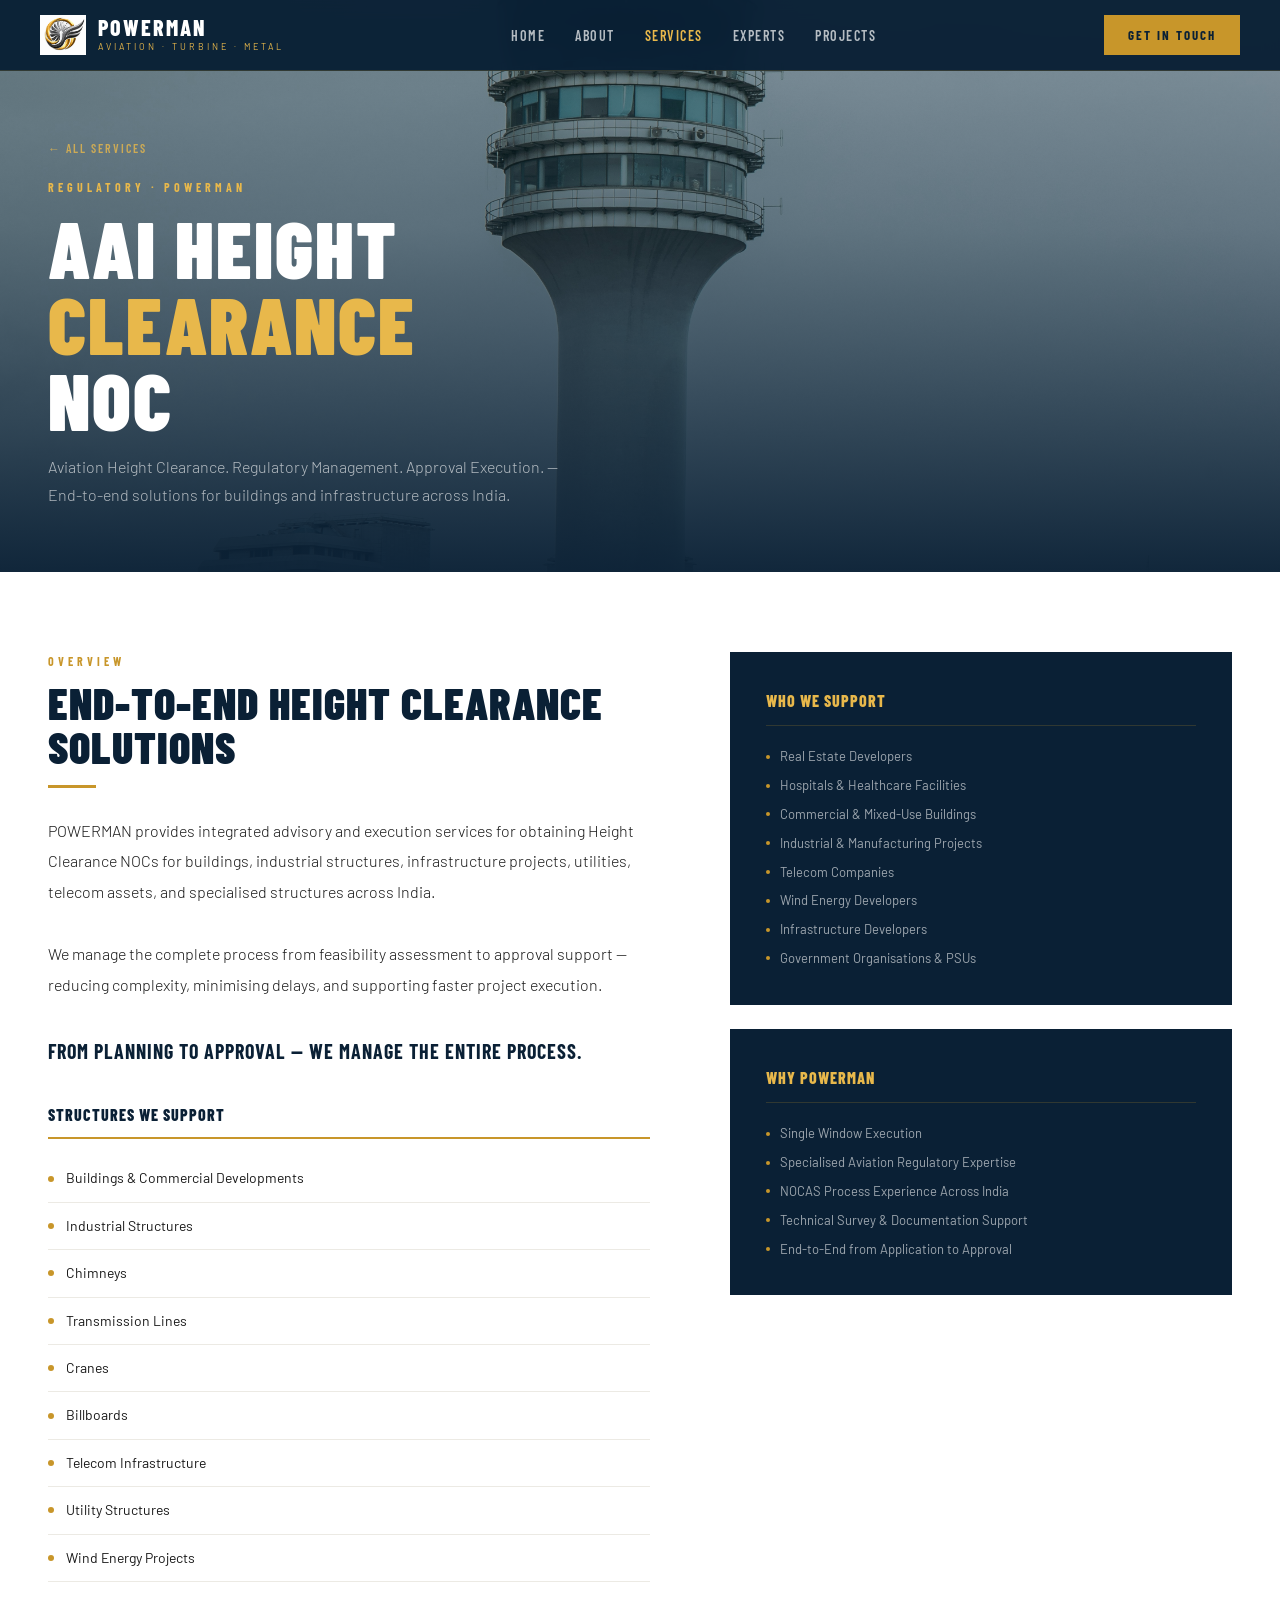
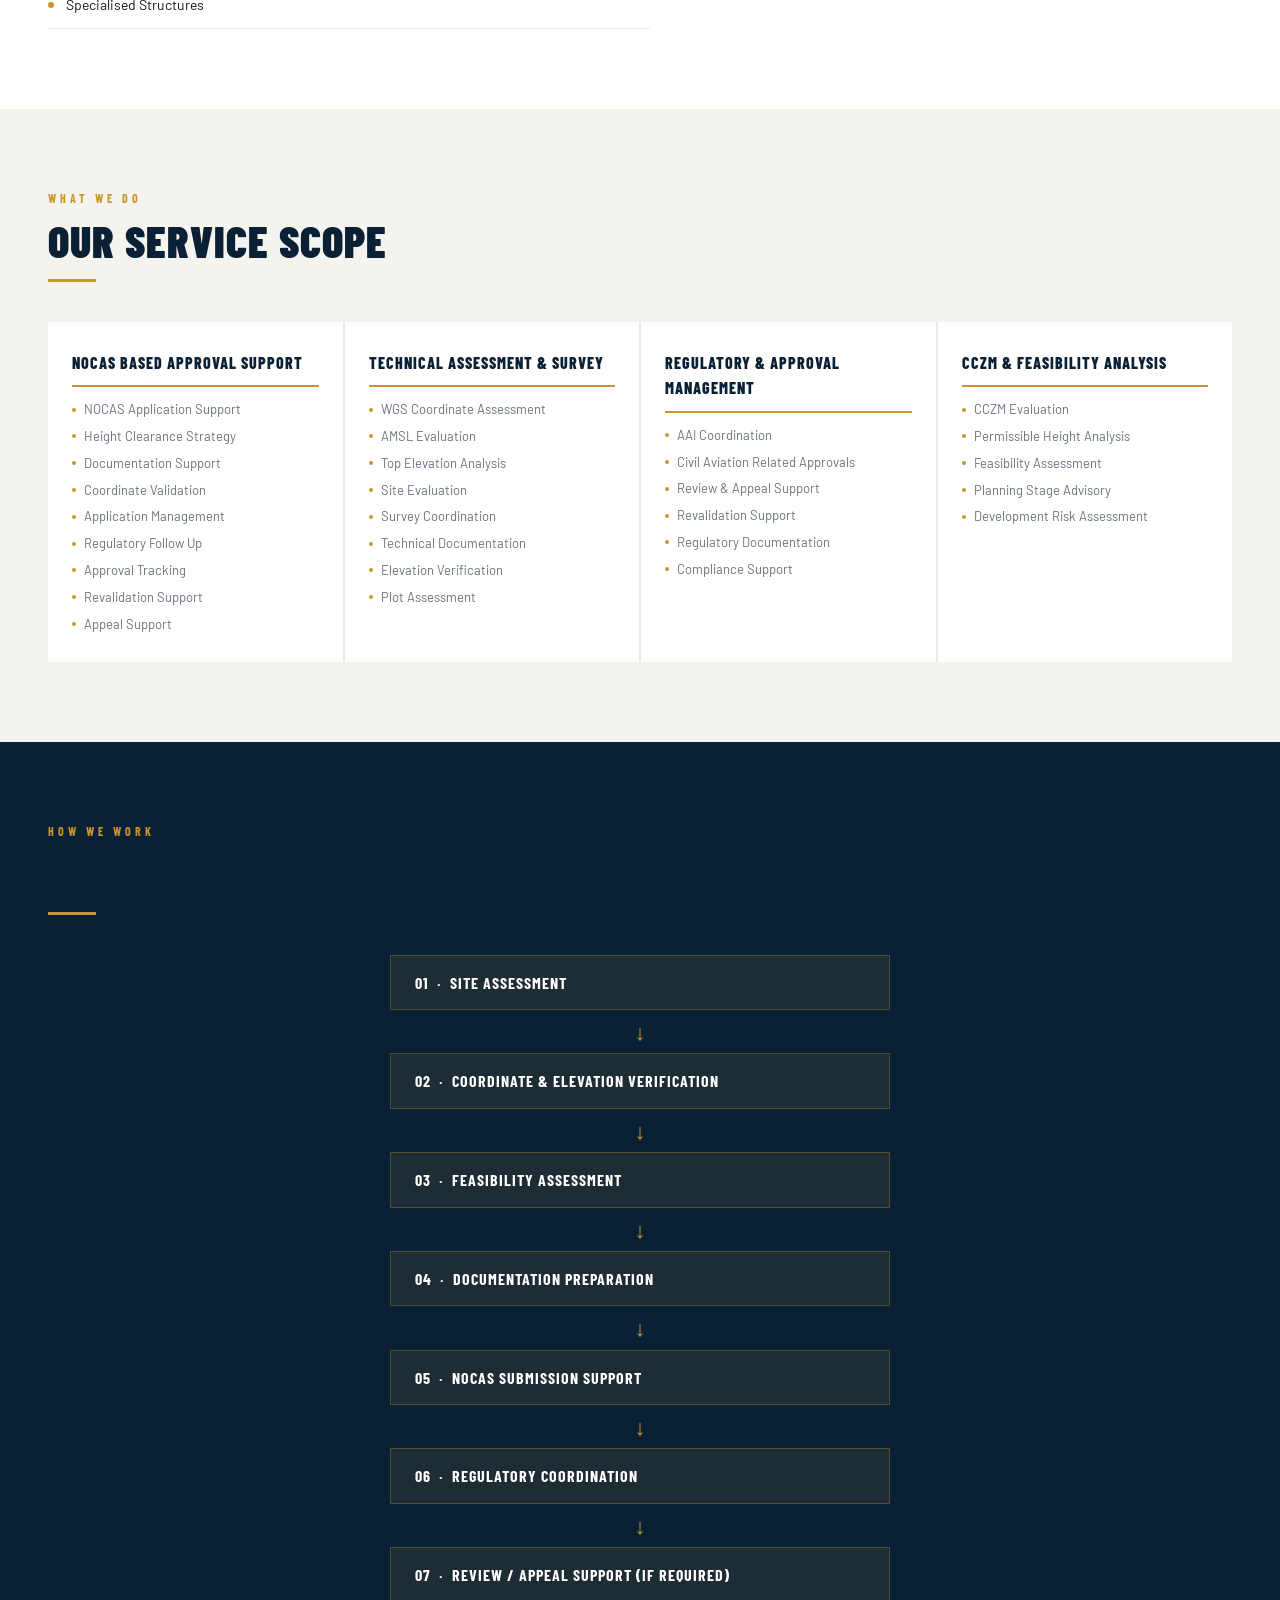
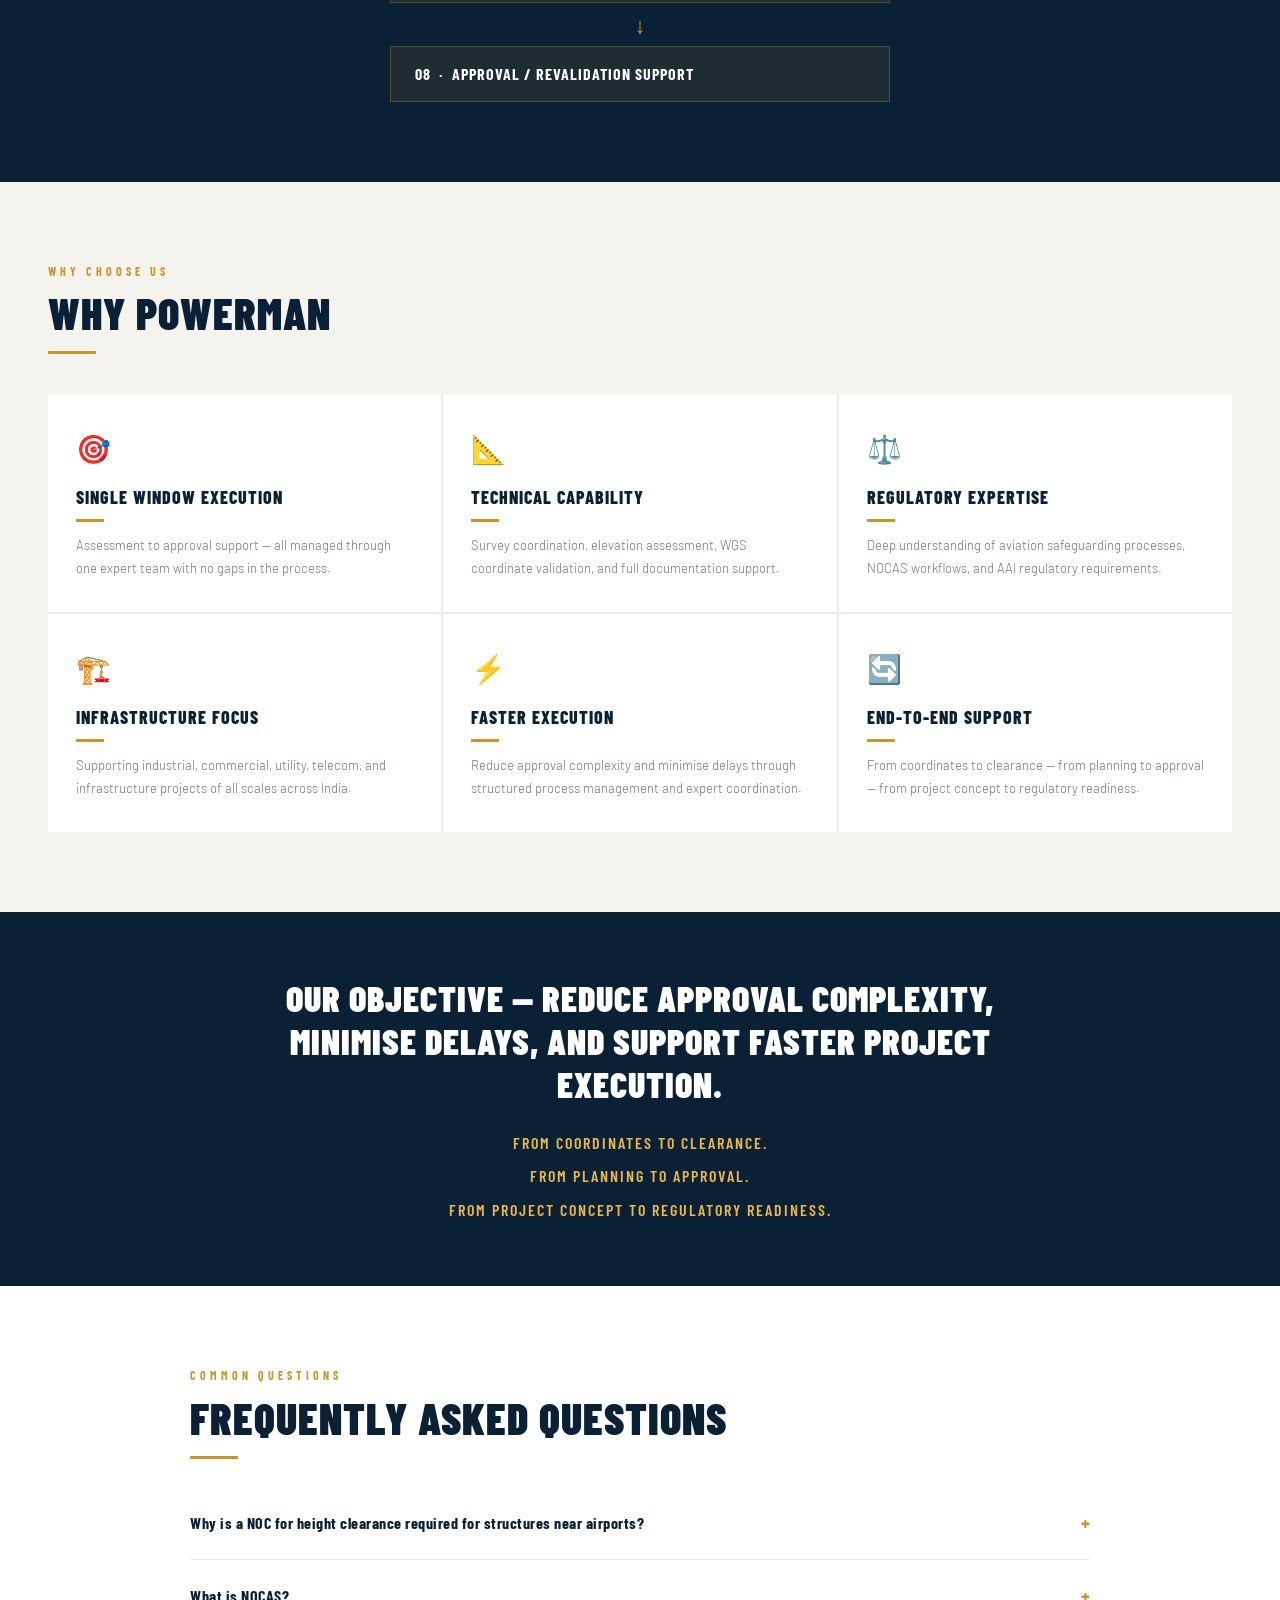
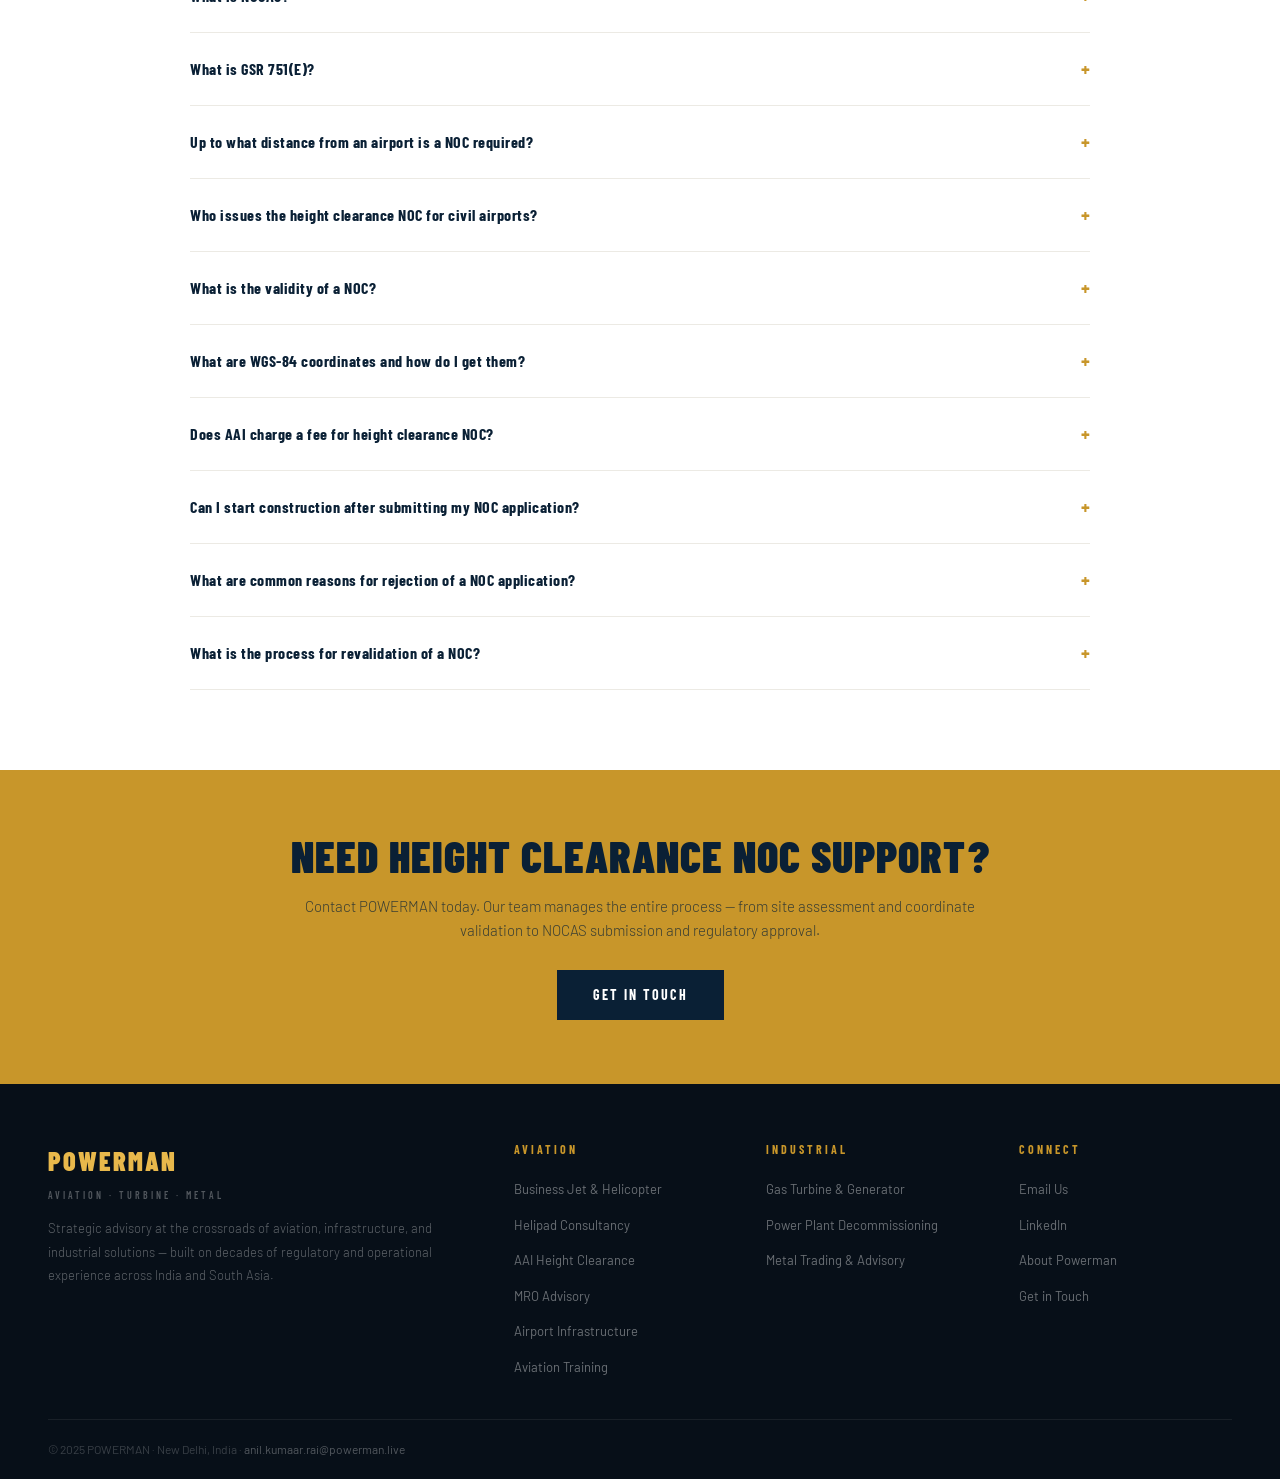
==== commit 10f208fb: "Add files via upload" ====
--- a/aai-height-clearance.html
+++ b/aai-height-clearance.html
@@ -4,10 +4,49 @@
 <meta charset="UTF-8"/>
 <meta name="viewport" content="width=device-width,initial-scale=1.0"/>
 <title>AAI Height Clearance NOC | POWERMAN</title>
-<meta name="description" content="POWERMAN provides aai height clearance noc services across India, Madagascar and South Asia. Expert aviation and industrial advisory."/>
+<meta name="description" content="POWERMAN provides end-to-end AAI Height Clearance NOC advisory and execution services for buildings, industrial structures, telecom, utilities and infrastructure projects across India."/>
 <link rel="icon" href="logo.png"/>
 <link href="https://fonts.googleapis.com/css2?family=Barlow+Condensed:wght@400;600;700;800;900&family=Barlow:wght@300;400;500&display=swap" rel="stylesheet"/>
 <link rel="stylesheet" href="powerman-service.css"/>
+<style>
+.process-section{background:var(--navy);padding:80px 48px}
+.process-inner{max-width:1280px;margin:0 auto}
+.process-steps{display:flex;flex-direction:column;align-items:center;margin-top:40px;max-width:500px;margin-left:auto;margin-right:auto}
+.process-step{display:flex;align-items:center;gap:16px;width:100%}
+.process-step-box{background:rgba(200,150,42,0.1);border:1px solid rgba(200,150,42,0.3);padding:14px 24px;flex:1;font-family:'Barlow Condensed',sans-serif;font-size:16px;font-weight:700;text-transform:uppercase;color:var(--white);letter-spacing:1px}
+.process-arrow{font-size:22px;color:var(--gold);margin:4px auto;text-align:center;width:100%;display:block}
+.what-we-do{background:var(--offwhite);padding:80px 48px}
+.what-inner{max-width:1280px;margin:0 auto}
+.services-4col{display:grid;grid-template-columns:repeat(4,1fr);gap:2px;background:var(--light);margin-top:40px}
+.s4-card{background:var(--white);padding:28px 24px}
+.s4-title{font-family:'Barlow Condensed',sans-serif;font-size:16px;font-weight:800;text-transform:uppercase;color:var(--navy);letter-spacing:1px;margin-bottom:12px;padding-bottom:10px;border-bottom:2px solid var(--gold)}
+.s4-list{list-style:none;display:flex;flex-direction:column;gap:6px;margin-top:12px}
+.s4-list li{font-size:13px;color:var(--muted);display:flex;align-items:center;gap:8px}
+.s4-list li::before{content:'';width:4px;height:4px;border-radius:50%;background:var(--gold);flex-shrink:0}
+.faq-section{padding:80px 48px;background:var(--white)}
+.faq-inner{max-width:900px;margin:0 auto}
+.faq-item{border-bottom:1px solid var(--light);padding:20px 0}
+.faq-q{font-family:'Barlow Condensed',sans-serif;font-size:16px;font-weight:700;color:var(--navy);cursor:pointer;display:flex;justify-content:space-between;align-items:center;letter-spacing:0.5px}
+.faq-q:hover{color:var(--gold)}
+.faq-toggle{font-size:20px;color:var(--gold);flex-shrink:0;margin-left:12px}
+.faq-a{font-size:14px;color:var(--muted);line-height:1.8;font-weight:300;margin-top:12px;display:none}
+.faq-a.open{display:block}
+.faq-link{color:var(--gold);text-decoration:none}
+.faq-link:hover{text-decoration:underline}
+.why-grid{display:grid;grid-template-columns:repeat(3,1fr);gap:2px;background:var(--light);margin-top:40px}
+.why-card{background:var(--white);padding:32px 28px}
+.why-icon{font-size:28px;margin-bottom:12px}
+.why-title{font-family:'Barlow Condensed',sans-serif;font-size:18px;font-weight:800;text-transform:uppercase;color:var(--navy);letter-spacing:1px;margin-bottom:8px}
+.why-bar{width:28px;height:3px;background:var(--gold);margin-bottom:12px}
+.why-desc{font-size:13px;color:var(--muted);line-height:1.75;font-weight:300}
+.objective-strip{background:var(--navy);padding:64px 48px;text-align:center}
+.obj-inner{max-width:800px;margin:0 auto}
+.obj-h{font-family:'Barlow Condensed',sans-serif;font-size:clamp(24px,3vw,36px);font-weight:900;text-transform:uppercase;color:var(--white);letter-spacing:1px;margin-bottom:24px;line-height:1.2}
+.obj-taglines{display:flex;flex-direction:column;gap:8px}
+.obj-tag{font-family:'Barlow Condensed',sans-serif;font-size:16px;font-weight:600;letter-spacing:2px;text-transform:uppercase;color:var(--gold2)}
+@media(max-width:1024px){.services-4col{grid-template-columns:repeat(2,1fr)}.why-grid{grid-template-columns:repeat(2,1fr)}}
+@media(max-width:768px){.services-4col{grid-template-columns:1fr}.why-grid{grid-template-columns:1fr}.what-we-do,.process-section,.faq-section,.objective-strip{padding:56px 24px}}
+</style>
 </head>
 <body>
 
@@ -49,29 +88,33 @@
     <a href="index.html#services" class="page-hero-back">← All Services</a>
     <div class="page-hero-tag">Regulatory · POWERMAN</div>
     <h1 class="page-hero-h1">AAI HEIGHT<br><span>CLEARANCE</span><br>NOC</h1>
-    <p class="page-hero-sub">Expert guidance on AAI height clearance applications — navigating complex regulatory processes for developers and infrastructure projects across India.</p>
-  </div>
-</div>
-
-<!-- PAGE BODY -->
+    <p class="page-hero-sub">Aviation Height Clearance. Regulatory Management. Approval Execution. — End-to-end solutions for buildings and infrastructure across India.</p>
+  </div>
+</div>
+
+<!-- INTRO -->
 <div class="page-body">
   <div class="two-col">
     <div>
       <div class="section-tag">Overview</div>
-      <h2 class="section-h2">AAI HEIGHT CLEARANCE NOC</h2>
+      <h2 class="section-h2">End-To-End Height Clearance Solutions</h2>
       <div class="divider"></div>
-      <p class="intro-text">POWERMAN provides specialised advisory support for AAI height clearance and NOC requirements, enabling developers, infrastructure projects, hospitals, commercial developments, and industrial facilities to navigate the regulatory process efficiently and accurately. Our understanding of aviation regulatory requirements, AAI procedures, and stakeholder coordination ensures that your project receives the right guidance from the outset.</p>
-
-      <div class="service-list-title">Services Offered</div>
+      <p class="intro-text">POWERMAN provides integrated advisory and execution services for obtaining Height Clearance NOCs for buildings, industrial structures, infrastructure projects, utilities, telecom assets, and specialised structures across India.</p>
+      <p class="intro-text">We manage the complete process from feasibility assessment to approval support — reducing complexity, minimising delays, and supporting faster project execution.</p>
+      <p class="intro-text" style="font-family:'Barlow Condensed',sans-serif;font-size:20px;font-weight:700;color:var(--navy);text-transform:uppercase;letter-spacing:1px">From Planning To Approval — We Manage The Entire Process.</p>
+
+      <div class="service-list-title" style="margin-top:32px">Structures We Support</div>
       <ul class="service-list">
-        <li>AAI NOC Application Advisory</li>
-<li>Documentation Preparation & Review</li>
-<li>Height Assessment & Obstacle Evaluation</li>
-<li>Regulatory Coordination with AAI</li>
-<li>Stakeholder Management & Liaison</li>
-<li>Application Submission Support</li>
-<li>Compliance Documentation Advisory</li>
-<li>Post-Approval Guidance</li>
+        <li>Buildings &amp; Commercial Developments</li>
+        <li>Industrial Structures</li>
+        <li>Chimneys</li>
+        <li>Transmission Lines</li>
+        <li>Cranes</li>
+        <li>Billboards</li>
+        <li>Telecom Infrastructure</li>
+        <li>Utility Structures</li>
+        <li>Wind Energy Projects</li>
+        <li>Specialised Structures</li>
       </ul>
     </div>
 
@@ -80,23 +123,228 @@
         <div class="sidebar-card-title">Who We Support</div>
         <ul class="sidebar-list">
           <li>Real Estate Developers</li>
-<li>Hospitals & Healthcare Facilities</li>
-<li>Commercial & Mixed-Use Buildings</li>
-<li>Industrial & Manufacturing Projects</li>
-<li>Infrastructure Developers</li>
-<li>Government Organisations & PSUs</li>
+          <li>Hospitals &amp; Healthcare Facilities</li>
+          <li>Commercial &amp; Mixed-Use Buildings</li>
+          <li>Industrial &amp; Manufacturing Projects</li>
+          <li>Telecom Companies</li>
+          <li>Wind Energy Developers</li>
+          <li>Infrastructure Developers</li>
+          <li>Government Organisations &amp; PSUs</li>
         </ul>
       </div>
       <div class="sidebar-card">
         <div class="sidebar-card-title">Why POWERMAN</div>
         <ul class="sidebar-list">
-          <li>Specialised Aviation Regulatory Understanding</li>
-<li>Experience in AAI NOC Processes Across India</li>
-<li>Partner Ecosystem for Technical Assessments</li>
-<li>Commercially Practical & Efficient Advisory</li>
-<li>End-to-End Support from Application to Approval</li>
-        </ul>
-      </div>
+          <li>Single Window Execution</li>
+          <li>Specialised Aviation Regulatory Expertise</li>
+          <li>NOCAS Process Experience Across India</li>
+          <li>Technical Survey &amp; Documentation Support</li>
+          <li>End-to-End from Application to Approval</li>
+        </ul>
+      </div>
+    </div>
+  </div>
+</div>
+
+<!-- WHAT WE DO — 4 SERVICE CATEGORIES -->
+<div class="what-we-do">
+  <div class="what-inner">
+    <div class="section-tag">What We Do</div>
+    <h2 class="section-h2">Our Service Scope</h2>
+    <div class="divider"></div>
+    <div class="services-4col">
+
+      <div class="s4-card">
+        <div class="s4-title">NOCAS Based Approval Support</div>
+        <ul class="s4-list">
+          <li>NOCAS Application Support</li>
+          <li>Height Clearance Strategy</li>
+          <li>Documentation Support</li>
+          <li>Coordinate Validation</li>
+          <li>Application Management</li>
+          <li>Regulatory Follow Up</li>
+          <li>Approval Tracking</li>
+          <li>Revalidation Support</li>
+          <li>Appeal Support</li>
+        </ul>
+      </div>
+
+      <div class="s4-card">
+        <div class="s4-title">Technical Assessment & Survey</div>
+        <ul class="s4-list">
+          <li>WGS Coordinate Assessment</li>
+          <li>AMSL Evaluation</li>
+          <li>Top Elevation Analysis</li>
+          <li>Site Evaluation</li>
+          <li>Survey Coordination</li>
+          <li>Technical Documentation</li>
+          <li>Elevation Verification</li>
+          <li>Plot Assessment</li>
+        </ul>
+      </div>
+
+      <div class="s4-card">
+        <div class="s4-title">Regulatory & Approval Management</div>
+        <ul class="s4-list">
+          <li>AAI Coordination</li>
+          <li>Civil Aviation Related Approvals</li>
+          <li>Review &amp; Appeal Support</li>
+          <li>Revalidation Support</li>
+          <li>Regulatory Documentation</li>
+          <li>Compliance Support</li>
+        </ul>
+      </div>
+
+      <div class="s4-card">
+        <div class="s4-title">CCZM & Feasibility Analysis</div>
+        <ul class="s4-list">
+          <li>CCZM Evaluation</li>
+          <li>Permissible Height Analysis</li>
+          <li>Feasibility Assessment</li>
+          <li>Planning Stage Advisory</li>
+          <li>Development Risk Assessment</li>
+        </ul>
+      </div>
+
+    </div>
+  </div>
+</div>
+
+<!-- PROCESS -->
+<div class="process-section">
+  <div class="process-inner">
+    <div class="section-tag">How We Work</div>
+    <h2 class="section-h2 section-h2-white">Our Process</h2>
+    <div class="divider"></div>
+    <div class="process-steps">
+      <div class="process-step"><div class="process-step-box">01 &nbsp;·&nbsp; Site Assessment</div></div>
+      <span class="process-arrow">↓</span>
+      <div class="process-step"><div class="process-step-box">02 &nbsp;·&nbsp; Coordinate & Elevation Verification</div></div>
+      <span class="process-arrow">↓</span>
+      <div class="process-step"><div class="process-step-box">03 &nbsp;·&nbsp; Feasibility Assessment</div></div>
+      <span class="process-arrow">↓</span>
+      <div class="process-step"><div class="process-step-box">04 &nbsp;·&nbsp; Documentation Preparation</div></div>
+      <span class="process-arrow">↓</span>
+      <div class="process-step"><div class="process-step-box">05 &nbsp;·&nbsp; NOCAS Submission Support</div></div>
+      <span class="process-arrow">↓</span>
+      <div class="process-step"><div class="process-step-box">06 &nbsp;·&nbsp; Regulatory Coordination</div></div>
+      <span class="process-arrow">↓</span>
+      <div class="process-step"><div class="process-step-box">07 &nbsp;·&nbsp; Review / Appeal Support (if required)</div></div>
+      <span class="process-arrow">↓</span>
+      <div class="process-step"><div class="process-step-box">08 &nbsp;·&nbsp; Approval / Revalidation Support</div></div>
+    </div>
+  </div>
+</div>
+
+<!-- WHY POWERMAN -->
+<div class="what-we-do">
+  <div class="what-inner">
+    <div class="section-tag">Why Choose Us</div>
+    <h2 class="section-h2">Why POWERMAN</h2>
+    <div class="divider"></div>
+    <div class="why-grid">
+      <div class="why-card">
+        <div class="why-icon">🎯</div>
+        <div class="why-title">Single Window Execution</div>
+        <div class="why-bar"></div>
+        <p class="why-desc">Assessment to approval support — all managed through one expert team with no gaps in the process.</p>
+      </div>
+      <div class="why-card">
+        <div class="why-icon">📐</div>
+        <div class="why-title">Technical Capability</div>
+        <div class="why-bar"></div>
+        <p class="why-desc">Survey coordination, elevation assessment, WGS coordinate validation, and full documentation support.</p>
+      </div>
+      <div class="why-card">
+        <div class="why-icon">⚖️</div>
+        <div class="why-title">Regulatory Expertise</div>
+        <div class="why-bar"></div>
+        <p class="why-desc">Deep understanding of aviation safeguarding processes, NOCAS workflows, and AAI regulatory requirements.</p>
+      </div>
+      <div class="why-card">
+        <div class="why-icon">🏗️</div>
+        <div class="why-title">Infrastructure Focus</div>
+        <div class="why-bar"></div>
+        <p class="why-desc">Supporting industrial, commercial, utility, telecom, and infrastructure projects of all scales across India.</p>
+      </div>
+      <div class="why-card">
+        <div class="why-icon">⚡</div>
+        <div class="why-title">Faster Execution</div>
+        <div class="why-bar"></div>
+        <p class="why-desc">Reduce approval complexity and minimise delays through structured process management and expert coordination.</p>
+      </div>
+      <div class="why-card">
+        <div class="why-icon">🔄</div>
+        <div class="why-title">End-to-End Support</div>
+        <div class="why-bar"></div>
+        <p class="why-desc">From coordinates to clearance — from planning to approval — from project concept to regulatory readiness.</p>
+      </div>
+    </div>
+  </div>
+</div>
+
+<!-- OBJECTIVE STRIP -->
+<div class="objective-strip">
+  <div class="obj-inner">
+    <h2 class="obj-h">Our Objective — Reduce Approval Complexity, Minimise Delays, and Support Faster Project Execution.</h2>
+    <div class="obj-taglines">
+      <div class="obj-tag">From Coordinates To Clearance.</div>
+      <div class="obj-tag">From Planning To Approval.</div>
+      <div class="obj-tag">From Project Concept To Regulatory Readiness.</div>
+    </div>
+  </div>
+</div>
+
+<!-- FAQ SECTION -->
+<div class="faq-section">
+  <div class="faq-inner">
+    <div class="section-tag">Common Questions</div>
+    <h2 class="section-h2">Frequently Asked Questions</h2>
+    <div class="divider"></div>
+
+    <div class="faq-item">
+      <div class="faq-q" onclick="toggleFaq(this)">Why is a NOC for height clearance required for structures near airports? <span class="faq-toggle">+</span></div>
+      <div class="faq-a">Structures near airports can pose a hazard to aircraft operations. The AAI requires a No Objection Certificate (NOC) for any building, mast, transmission line, or structure that may exceed permissible height limits in the vicinity of an airport — to ensure safe flight paths and operations.</div>
+    </div>
+    <div class="faq-item">
+      <div class="faq-q" onclick="toggleFaq(this)">What is NOCAS? <span class="faq-toggle">+</span></div>
+      <div class="faq-a">NOCAS (NOC for Construction of Structures) is the online portal developed by AAI for submitting and tracking height clearance NOC applications. Applicants can access it via the AAI website at <a href="https://www.aai.aero" class="faq-link" target="_blank">www.aai.aero</a> or directly at <a href="https://nocas.aai.aero" class="faq-link" target="_blank">nocas.aai.aero</a>.</div>
+    </div>
+    <div class="faq-item">
+      <div class="faq-q" onclick="toggleFaq(this)">What is GSR 751(E)? <span class="faq-toggle">+</span></div>
+      <div class="faq-a">GSR 751(E) is the Government of India gazette notification that prescribes the height restrictions for structures near airports and the mandatory requirement to obtain NOC from AAI before commencing construction of any structure that may exceed the permissible height limits.</div>
+    </div>
+    <div class="faq-item">
+      <div class="faq-q" onclick="toggleFaq(this)">Up to what distance from an airport is a NOC required? <span class="faq-toggle">+</span></div>
+      <div class="faq-a">The distance varies depending on the type of airport and the nature of the structure. Typically, NOC requirements apply to structures within 20 km of an airport reference point, but the specific limits are defined by the airport's obstacle limitation surfaces and applicable regulations.</div>
+    </div>
+    <div class="faq-item">
+      <div class="faq-q" onclick="toggleFaq(this)">Who issues the height clearance NOC for civil airports? <span class="faq-toggle">+</span></div>
+      <div class="faq-a">For civil airports managed by AAI, the respective Regional Headquarters of AAI issues the height clearance NOC. For defence airports, the relevant defence authority issues the clearance.</div>
+    </div>
+    <div class="faq-item">
+      <div class="faq-q" onclick="toggleFaq(this)">What is the validity of a NOC? <span class="faq-toggle">+</span></div>
+      <div class="faq-a">NOCs issued by AAI are generally valid for 2 years from the date of issue. If construction is not completed within this period, the NOC must be revalidated before the expiry date.</div>
+    </div>
+    <div class="faq-item">
+      <div class="faq-q" onclick="toggleFaq(this)">What are WGS-84 coordinates and how do I get them? <span class="faq-toggle">+</span></div>
+      <div class="faq-a">WGS-84 (World Geodetic System 1984) coordinates are the geographic coordinates required for NOCAS applications. They can be obtained through a licensed surveyor, GPS devices, or validated mapping tools. POWERMAN supports coordinate assessment and validation as part of our technical services.</div>
+    </div>
+    <div class="faq-item">
+      <div class="faq-q" onclick="toggleFaq(this)">Does AAI charge a fee for height clearance NOC? <span class="faq-toggle">+</span></div>
+      <div class="faq-a">AAI does not charge a fee for the issuance of height clearance NOC under the current process. However, professional advisory fees for application preparation, documentation, and coordination services apply separately.</div>
+    </div>
+    <div class="faq-item">
+      <div class="faq-q" onclick="toggleFaq(this)">Can I start construction after submitting my NOC application? <span class="faq-toggle">+</span></div>
+      <div class="faq-a">No. Construction cannot commence until the NOC is formally granted by AAI. Starting construction before receiving the NOC is a violation of aviation safeguarding regulations and may result in legal action and mandatory demolition.</div>
+    </div>
+    <div class="faq-item">
+      <div class="faq-q" onclick="toggleFaq(this)">What are common reasons for rejection of a NOC application? <span class="faq-toggle">+</span></div>
+      <div class="faq-a">Common reasons include incorrect or unvalidated WGS-84 coordinates, inaccurate top elevation data, incomplete documentation, proposed height exceeding obstacle limitation surfaces, and missing or incorrect plot/site information. POWERMAN's pre-submission review helps identify and resolve these issues before filing.</div>
+    </div>
+    <div class="faq-item">
+      <div class="faq-q" onclick="toggleFaq(this)">What is the process for revalidation of a NOC? <span class="faq-toggle">+</span></div>
+      <div class="faq-a">Revalidation must be applied for before the existing NOC expires. The applicant must submit a fresh application on NOCAS with updated documentation confirming no changes to the structure's coordinates, height, or usage. POWERMAN supports revalidation applications as part of our end-to-end service.</div>
     </div>
   </div>
 </div>
@@ -104,8 +352,8 @@
 <!-- CTA STRIP -->
 <div class="cta-strip">
   <div class="cta-strip-inner">
-    <h2 class="cta-h">READY TO DISCUSS<br>YOUR REQUIREMENTS?</h2>
-    <p class="cta-p">Contact POWERMAN today. Our team brings decades of regulatory and operational experience to every engagement — delivering solutions that are technically sound, compliant, and commercially viable.</p>
+    <h2 class="cta-h">NEED HEIGHT CLEARANCE NOC SUPPORT?</h2>
+    <p class="cta-p">Contact POWERMAN today. Our team manages the entire process — from site assessment and coordinate validation to NOCAS submission and regulatory approval.</p>
     <a href="index.html#contact" class="btn-dark">Get in Touch</a>
   </div>
 </div>
@@ -154,5 +402,15 @@
   </div>
 </footer>
 
+<script>
+function toggleFaq(el){
+  const ans = el.nextElementSibling;
+  const tog = el.querySelector('.faq-toggle');
+  const isOpen = ans.classList.contains('open');
+  document.querySelectorAll('.faq-a').forEach(a=>a.classList.remove('open'));
+  document.querySelectorAll('.faq-toggle').forEach(t=>t.textContent='+');
+  if(!isOpen){ans.classList.add('open');tog.textContent='−';}
+}
+</script>
 </body>
-</html>+</html>
